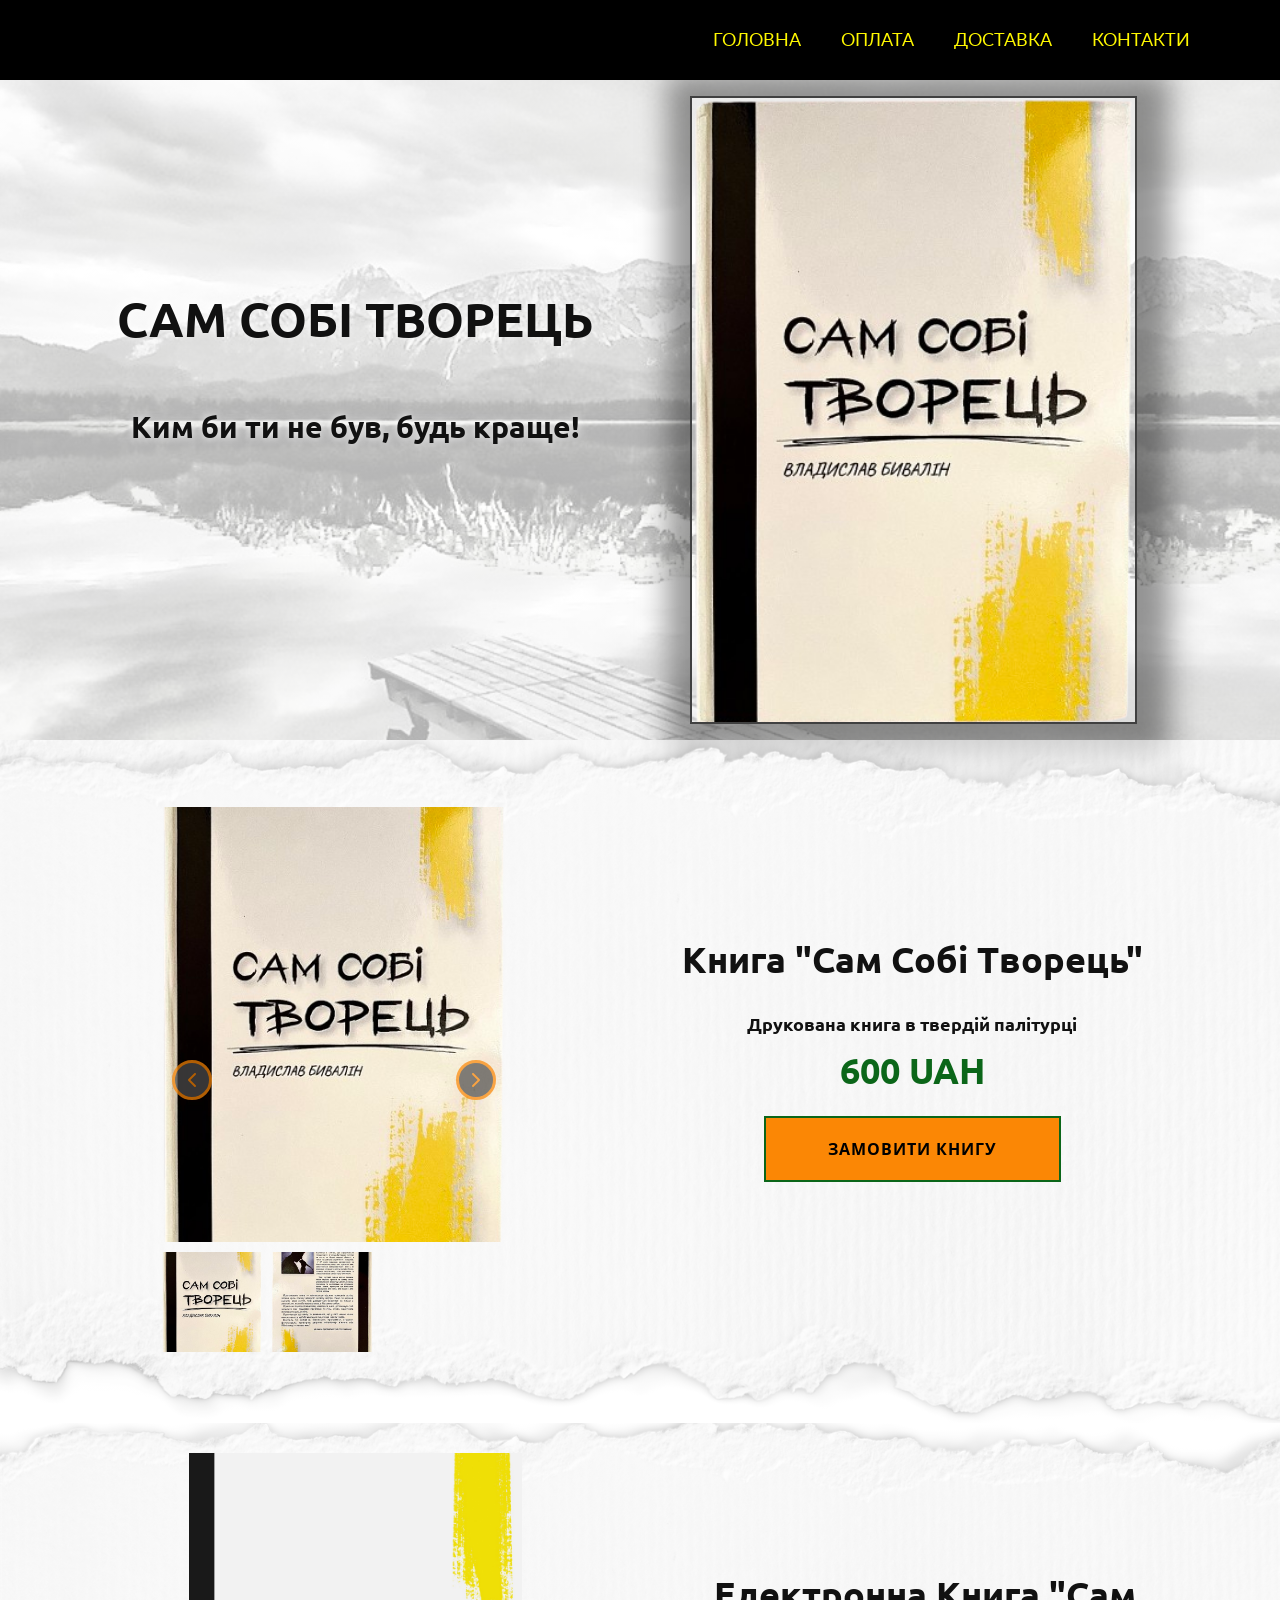
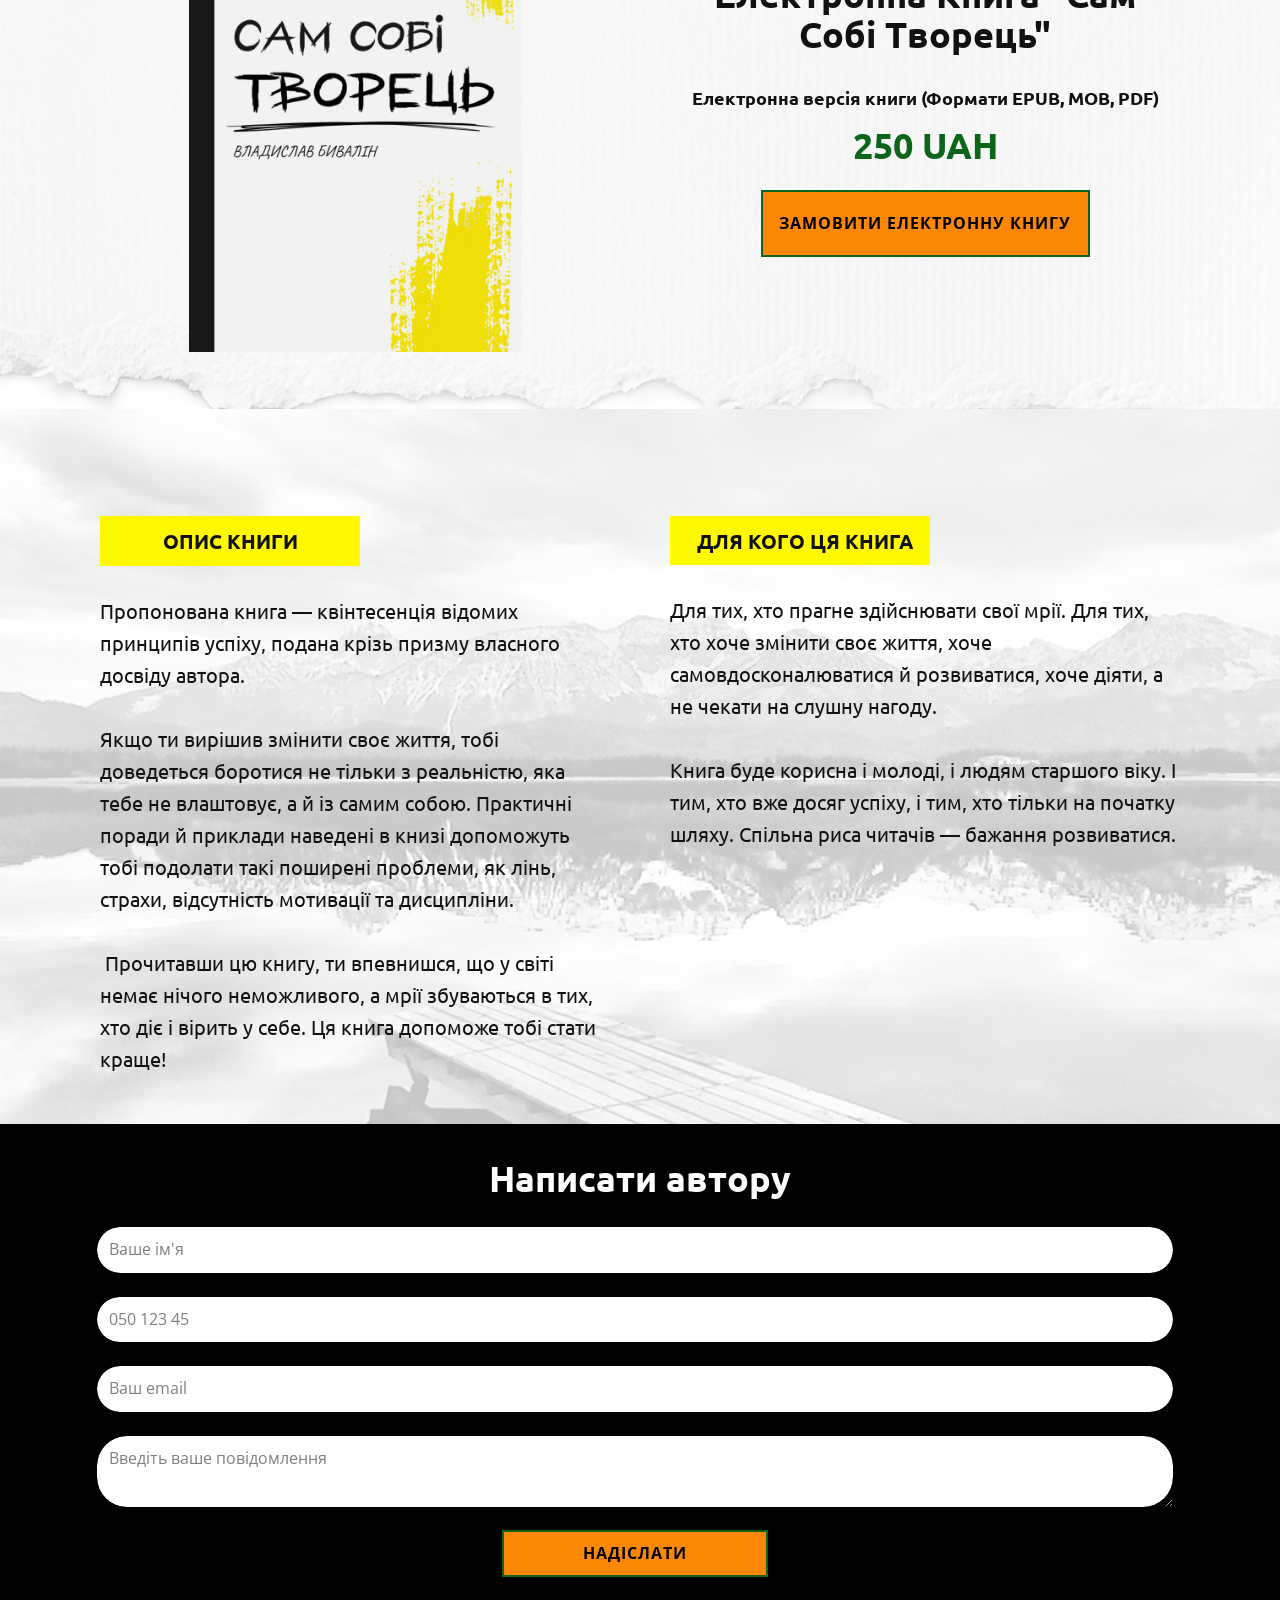
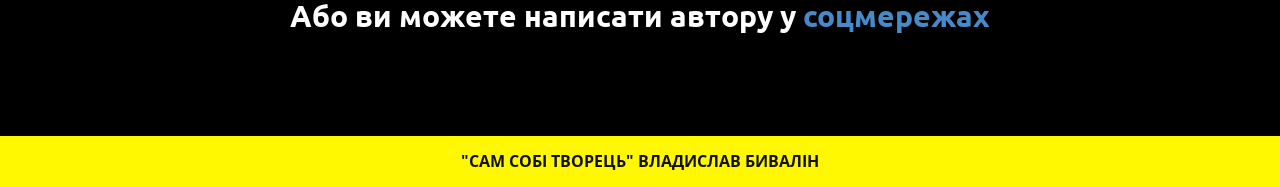
==== index.html @ b3ed71ef "Add files via upload" ====
<!DOCTYPE html>
<html style="font-size: 16px;" lang="uk"><head>
    <meta name="viewport" content="width=device-width, initial-scale=1.0">
    <meta charset="utf-8">
    <meta name="keywords" content="​Empowering Your Business Success, ​Get in Touch with Us, ​Strategic Solutions for Business Growth, ​Transforming Challenges into Opportunities, ​Expertise Driving Sustainable Change, ​Insights for Smarter Decisions, ​What Our Clients Are Saying, ​Frequently Asked Questions About Our Services, ​We’re here to help">
    <meta name="description" content="">
    <title>Main</title>
    <link rel="stylesheet" href="nicepage.css" media="screen">
<link rel="stylesheet" href="index.css" media="screen">
    <script class="u-script" type="text/javascript" src="jquery-1.9.1.min.js" defer=""></script>
    <script class="u-script" type="text/javascript" src="nicepage.js" defer=""></script>
    <meta name="generator" content="Nicepage 7.5.3, nicepage.com">
    <meta name="referrer" content="origin">
    <link rel="icon" href="images/favicon.png">
    
    
    
    
    
    
    
    
    
    <link id="u-theme-google-font" rel="stylesheet" href="https://fonts.googleapis.com/css?family=Roboto:100,100i,300,300i,400,400i,500,500i,700,700i,900,900i|Open+Sans:300,300i,400,400i,500,500i,600,600i,700,700i,800,800i">
    <link id="u-page-google-font" rel="stylesheet" href="https://fonts.googleapis.com/css?family=Ubuntu:300,300i,400,400i,500,500i,700,700i|Lato:100,100i,300,300i,400,400i,700,700i,900,900i">
    <script type="application/ld+json">{
		"@context": "http://schema.org",
		"@type": "Organization",
		"name": "Selfcreator",
		"url": "/"
}</script>
    <meta name="theme-color" content="#478ac9">
    <meta property="og:title" content="Main">
    <meta property="og:description" content="">
    <meta property="og:type" content="website">
    <link rel="canonical" href="/">
  <meta data-intl-tel-input-cdn-path="intlTelInput/"></head>
  <body data-home-page="https://selfcreator.nicepage.io/Main.html?version=e4addf3c-0dba-6702-82b4-cddd2f2d6356" data-home-page-title="Main" data-path-to-root="./" data-include-products="false" class="u-body u-xl-mode" data-lang="uk"><header class="u-black u-clearfix u-header u-header" id="sec-32dd"><div class="u-clearfix u-sheet u-valign-top-lg u-valign-top-md u-valign-top-sm u-valign-top-xl u-sheet-1">
        <nav class="u-align-right u-menu u-menu-one-level u-menu-open-right u-offcanvas u-menu-1" data-responsive-from="XS">
          <div class="menu-collapse u-custom-font u-font-lato" style="font-size: 1.125rem; letter-spacing: 0px; text-transform: uppercase;">
            <a class="u-button-style u-custom-color u-custom-left-right-menu-spacing u-custom-padding-bottom u-custom-text-active-color u-custom-text-color u-custom-text-hover-color u-custom-top-bottom-menu-spacing u-hamburger-link u-nav-link u-text-active-palette-1-base u-text-custom-color-1 u-text-hover-palette-3-base u-hamburger-link-1" href="#">
              <svg class="u-svg-link" viewBox="0 0 24 24"><use xlink:href="#menu-hamburger"></use></svg>
              <svg class="u-svg-content" version="1.1" id="menu-hamburger" viewBox="0 0 16 16" x="0px" y="0px" xmlns:xlink="http://www.w3.org/1999/xlink" xmlns="http://www.w3.org/2000/svg"><g><rect y="1" width="16" height="2"></rect><rect y="7" width="16" height="2"></rect><rect y="13" width="16" height="2"></rect>
</g></svg>
            </a>
          </div>
          <div class="u-custom-menu u-nav-container">
            <ul class="u-custom-font u-font-lato u-nav u-unstyled u-nav-1"><li class="u-nav-item"><a class="u-button-style u-nav-link u-text-active-white u-text-custom-color-1 u-text-hover-white" href="./" style="padding: 10px 20px;">Головна</a>
</li><li class="u-nav-item"><a class="u-button-style u-dialog-link u-nav-link u-text-active-white u-text-custom-color-1 u-text-hover-white" href="#popup-71c1" style="padding: 10px 20px;">Оплата</a>
</li><li class="u-nav-item"><a class="u-button-style u-dialog-link u-nav-link u-text-active-white u-text-custom-color-1 u-text-hover-white" href="#popup-bb1e" style="padding: 10px 20px;">Доставка</a>
</li><li class="u-nav-item"><a class="u-button-style u-nav-link u-text-active-white u-text-custom-color-1 u-text-hover-white" href="Contacts.html" style="padding: 10px 20px;">Контакти</a>
</li></ul>
          </div>
          <div class="u-custom-menu u-nav-container-collapse">
            <div class="u-black u-container-style u-inner-container-layout u-opacity u-opacity-95 u-sidenav">
              <div class="u-inner-container-layout u-sidenav-overflow">
                <div class="u-menu-close"></div>
                <ul class="u-align-center u-custom-font u-font-ubuntu u-nav u-popupmenu-items u-text-custom-color-1 u-unstyled u-nav-2"><li class="u-nav-item"><a class="u-button-style u-nav-link" href="./">Головна</a>
</li><li class="u-nav-item"><a class="u-button-style u-dialog-link u-nav-link" href="#popup-71c1">Оплата</a>
</li><li class="u-nav-item"><a class="u-button-style u-dialog-link u-nav-link" href="#popup-bb1e">Доставка</a>
</li><li class="u-nav-item"><a class="u-button-style u-nav-link" href="Contacts.html">Контакти</a>
</li></ul>
              </div>
            </div>
            <div class="u-black u-menu-overlay u-opacity u-opacity-70"></div>
          </div>
          <style class="menu-style">@media (max-width: 539px) {
                    [data-responsive-from="XS"] .u-nav-container {
                        display: none;
                    }
                    [data-responsive-from="XS"] .menu-collapse {
                        display: block;
                    }
                }</style>
        </nav>
      </div></header>
    <section class="u-clearfix u-gradient u-image u-valign-top-xs u-section-1" id="sec-a212">
      <div class="u-clearfix u-sheet u-valign-middle-lg u-valign-middle-md u-valign-middle-sm u-valign-middle-xl u-sheet-1">
        <div class="data-layout-selected u-clearfix u-expanded-width u-layout-wrap u-layout-wrap-1">
          <div class="u-layout">
            <div class="u-layout-row">
              <div class="u-container-align-center-sm u-container-align-center-xs u-container-style u-layout-cell u-shape-rectangle u-size-30 u-layout-cell-1">
                <div class="u-container-layout u-container-layout-1">
                  <h1 class="u-align-center u-text u-text-1">САМ СОБІ ТВОРЕЦЬ</h1>
                  <p class="u-align-center u-text u-text-2"> Ким би ти не був, будь краще!<span style="font-weight: 700;"></span>
                    <br>
                  </p>
                </div>
              </div>
              <div class="u-container-style u-layout-cell u-size-30 u-layout-cell-2">
                <div class="u-container-layout u-valign-middle u-container-layout-2">
                  <img class="custom-expanded u-border-2 u-border-grey-75 u-image u-image-contain u-image-default u-image-1" src="images/IMG_4931-removebg-preview-1.png" alt="" data-image-width="374" data-image-height="530">
                </div>
              </div>
            </div>
          </div>
        </div>
      </div>
    </section>
    <section class="u-clearfix u-gradient u-image u-section-2" id="sec-f856">
      <div class="u-clearfix u-sheet u-sheet-1">
        <div class="data-layout-selected u-clearfix u-expanded-width-md u-expanded-width-sm u-expanded-width-xs u-layout-wrap u-layout-wrap-1">
          <div class="u-layout">
            <div class="u-layout-row">
              <div class="u-container-style u-layout-cell u-shape-rectangle u-size-30 u-layout-cell-1" data-animation-name="" data-animation-duration="0" data-animation-delay="0" data-animation-direction="">
                <div class="u-container-layout u-container-layout-1">
                  <div class="custom-expanded u-carousel u-gallery u-layout-thumbnails u-lightbox u-no-transition u-show-text-always u-gallery-1" id="carousel-b628" data-interval="5000" data-u-ride="false">
                    <div class="u-carousel-inner u-gallery-inner" role="listbox">
                      <div class="u-active u-carousel-item u-gallery-item u-carousel-item-1">
                        <div class="u-back-slide" data-image-width="374" data-image-height="530">
                          <img class="u-back-image u-expanded" src="images/IMG_4931-removebg-preview-1.png">
                        </div>
                        <div class="u-over-slide u-over-slide-1">
                          <h3 class="u-gallery-heading">Sample Title</h3>
                          <p class="u-gallery-text">Sample Text</p>
                        </div>
                      </div>
                      <div class="u-carousel-item u-gallery-item u-carousel-item-2">
                        <div class="u-back-slide" data-image-width="374" data-image-height="538">
                          <img class="u-back-image u-expanded" src="images/IMG_4932-removebg-preview1.png">
                        </div>
                        <div class="u-over-slide u-over-slide-2">
                          <h3 class="u-gallery-heading">Sample Title</h3>
                          <p class="u-gallery-text">Sample Text</p>
                        </div>
                      </div>
                    </div>
                    <a class="u-absolute-vcenter u-border-3 u-carousel-control u-carousel-control-prev u-grey-70 u-icon-circle u-opacity u-opacity-70 u-spacing-10 u-text-hover-custom-color-5 u-text-palette-3-base u-carousel-control-1" href="#carousel-b628" role="button" data-u-slide="prev">
                      <span aria-hidden="true">
                        <svg viewBox="0 0 451.847 451.847"><path d="M97.141,225.92c0-8.095,3.091-16.192,9.259-22.366L300.689,9.27c12.359-12.359,32.397-12.359,44.751,0
c12.354,12.354,12.354,32.388,0,44.748L173.525,225.92l171.903,171.909c12.354,12.354,12.354,32.391,0,44.744
c-12.354,12.365-32.386,12.365-44.745,0l-194.29-194.281C100.226,242.115,97.141,234.018,97.141,225.92z"></path></svg>
                      </span>
                      <span class="sr-only">
                        <svg viewBox="0 0 451.847 451.847"><path d="M97.141,225.92c0-8.095,3.091-16.192,9.259-22.366L300.689,9.27c12.359-12.359,32.397-12.359,44.751,0
c12.354,12.354,12.354,32.388,0,44.748L173.525,225.92l171.903,171.909c12.354,12.354,12.354,32.391,0,44.744
c-12.354,12.365-32.386,12.365-44.745,0l-194.29-194.281C100.226,242.115,97.141,234.018,97.141,225.92z"></path></svg>
                      </span>
                    </a>
                    <a class="u-absolute-vcenter u-border-3 u-carousel-control u-carousel-control-next u-grey-70 u-icon-circle u-opacity u-opacity-70 u-spacing-10 u-text-hover-custom-color-5 u-text-palette-3-base u-carousel-control-2" href="#carousel-b628" role="button" data-u-slide="next">
                      <span aria-hidden="true">
                        <svg viewBox="0 0 451.846 451.847"><path d="M345.441,248.292L151.154,442.573c-12.359,12.365-32.397,12.365-44.75,0c-12.354-12.354-12.354-32.391,0-44.744
L278.318,225.92L106.409,54.017c-12.354-12.359-12.354-32.394,0-44.748c12.354-12.359,32.391-12.359,44.75,0l194.287,194.284
c6.177,6.18,9.262,14.271,9.262,22.366C354.708,234.018,351.617,242.115,345.441,248.292z"></path></svg>
                      </span>
                      <span class="sr-only">
                        <svg viewBox="0 0 451.846 451.847"><path d="M345.441,248.292L151.154,442.573c-12.359,12.365-32.397,12.365-44.75,0c-12.354-12.354-12.354-32.391,0-44.744
L278.318,225.92L106.409,54.017c-12.354-12.359-12.354-32.394,0-44.748c12.354-12.359,32.391-12.359,44.75,0l194.287,194.284
c6.177,6.18,9.262,14.271,9.262,22.366C354.708,234.018,351.617,242.115,345.441,248.292z"></path></svg>
                      </span>
                    </a>
                    <ol class="u-carousel-thumbnails u-spacing-10 u-carousel-thumbnails-1">
                      <li class="u-active u-carousel-thumbnail u-carousel-thumbnail-1" data-u-target="#carousel-b628" data-u-slide-to="0">
                        <img class="u-carousel-thumbnail-image u-image" src="images/IMG_4931-removebg-preview-1.png">
                      </li>
                      <li class="u-carousel-thumbnail u-carousel-thumbnail-2" data-u-target="#carousel-b628" data-u-slide-to="1">
                        <img class="u-carousel-thumbnail-image u-image" src="images/IMG_4932-removebg-preview1.png">
                      </li>
                    </ol>
                  </div>
                </div>
              </div>
              <div class="u-container-style u-layout-cell u-shape-rectangle u-size-30 u-layout-cell-2">
                <div class="u-container-layout u-container-layout-2">
                  <h2 class="u-align-center u-text u-text-1">Книга "Сам Собі Творець"</h2>
                  <p class="u-align-center u-text u-text-2">Друкована книга в твердій палітурці </p>
                  <h5 class="u-align-center u-text u-text-custom-color-5 u-text-3">600 UAH</h5>
                  <a href="Order.html" data-page-id="303802289" class="u-align-center u-border-2 u-border-custom-color-5 u-btn u-button-style u-hover-custom-color-5 u-palette-3-base u-text-active-palette-1-base u-text-black u-text-hover-white u-btn-1" title="Сторінка замовлення">Замовити книгу</a>
                </div>
              </div>
            </div>
          </div>
        </div>
      </div>
    </section>
    <section class="u-clearfix u-gradient u-image u-section-3" id="sec-0b5d" data-animation-name="" data-animation-duration="0" data-animation-delay="0" data-animation-direction="">
      <div class="u-clearfix u-sheet u-valign-middle-lg u-valign-middle-md u-valign-middle-sm u-valign-middle-xl u-sheet-1">
        <div class="data-layout-selected u-clearfix u-expanded-width u-layout-wrap u-layout-wrap-1">
          <div class="u-layout">
            <div class="u-layout-row">
              <div class="u-container-style u-layout-cell u-shape-rectangle u-size-30 u-layout-cell-1">
                <div class="u-container-layout u-container-layout-1">
                  <img class="custom-expanded u-align-center u-image u-image-1" src="images/Frontcover.jpg" data-image-width="1576" data-image-height="2364">
                </div>
              </div>
              <div class="u-container-align-center-lg u-container-align-center-xl u-container-style u-layout-cell u-shape-rectangle u-size-30 u-layout-cell-2">
                <div class="u-container-layout u-container-layout-2">
                  <h2 class="u-align-center u-text u-text-1">Електронна Книга "Сам Собі Творець"</h2>
                  <p class="u-align-center u-text u-text-2" data-animation-name="" data-animation-duration="0" data-animation-delay="0" data-animation-direction="">Електронна версія книги (Формати EPUB, MOB, PDF) </p>
                  <h5 class="u-align-center u-text u-text-custom-color-5 u-text-3">250 UAH </h5>
                  <a href="Order2.html" data-page-id="2096660" class="u-align-center u-border-2 u-border-custom-color-5 u-btn u-button-style u-hover-custom-color-5 u-palette-3-base u-text-active-palette-1-base u-text-black u-text-hover-white u-btn-1" data-animation-name="" data-animation-duration="0" data-animation-delay="0" data-animation-direction="" title="Сторінка замовлення 2">ЗАМОВИТИ ЕЛЕктронну книгу</a>
                </div>
              </div>
            </div>
          </div>
        </div>
      </div>
    </section>
    <section class="u-clearfix u-container-align-center u-gradient u-image u-section-4" id="carousel_792b">
      <div class="u-clearfix u-sheet u-valign-top u-sheet-1">
        <div class="data-layout-selected u-clearfix u-expanded-width u-layout-wrap u-layout-wrap-1">
          <div class="u-layout">
            <div class="u-layout-row">
              <div class="u-container-align-center-sm u-container-style u-layout-cell u-size-30 u-layout-cell-1">
                <div class="u-container-layout u-valign-top-md u-valign-top-sm u-valign-top-xs u-container-layout-1">
                  <div class="custom-expanded u-align-center u-container-align-center u-container-style u-custom-color-1 u-group u-group-1">
                    <div class="u-container-layout u-container-layout-2">
                      <h5 class="u-align-center u-text u-text-body-color u-text-1">Опис книги </h5>
                    </div>
                  </div>
                  <p class="u-align-center-sm u-align-center-xs u-text u-text-default-lg u-text-default-md u-text-default-sm u-text-default-xl u-text-2"> Пропонована
книга — квінтесенція відомих принципів успіху, подана крізь призму власного
досвіду автора.&nbsp;<br>
                    <br>Якщо ти вирішив змінити своє життя, тобі доведеться боротися не
тільки з реальністю, яка тебе не влаштовує, а й із самим собою. Практичні
поради й приклади наведені в книзі допоможуть тобі подолати такі поширені
проблеми, як лінь, страхи, відсутність мотивації та дисципліни.<br>
                    <br>&nbsp;Прочитавши
цю книгу, ти впевнишся, що у світі немає нічого неможливого, а мрії збуваються
в тих, хто діє і вірить у себе. Ця книга допоможе тобі стати
краще!
                  </p>
                </div>
              </div>
              <div class="cell-temp-clone u-container-align-center-sm u-container-style u-layout-cell u-size-30 u-layout-cell-2">
                <div class="u-container-layout u-valign-top-md u-valign-top-sm u-valign-top-xs u-container-layout-3">
                  <div class="custom-expanded u-container-align-center-xs u-container-align-left-lg u-container-align-left-md u-container-align-left-sm u-container-align-left-xl u-container-style u-custom-color-1 u-group u-group-2">
                    <div class="u-container-layout u-valign-middle-xs u-container-layout-4">
                      <h5 class="u-align-center u-text u-text-body-color u-text-3" data-animation-name="" data-animation-duration="0" data-animation-delay="0" data-animation-direction="">для кого ця книга</h5>
                    </div>
                  </div>
                  <p class="u-align-center-sm u-align-center-xs u-text u-text-default u-text-4"> Для
тих, хто прагне здійснювати свої мрії. Для тих, хто хоче змінити своє життя,
хоче самовдосконалюватися й розвиватися, хоче діяти, а не чекати на слушну
нагоду.<br>
                    <br>Книга буде корисна і молоді, і людям старшого віку.
І тим, хто вже досяг успіху, і тим, хто тільки на початку шляху. Спільна риса читачів
— бажання розвиватися.
                  </p>
                </div>
              </div>
            </div>
          </div>
        </div>
      </div>
    </section>
    <section class="u-black u-clearfix u-container-align-center-lg u-container-align-center-xl u-section-5" id="carousel_7334">
      <div class="u-clearfix u-sheet u-valign-middle u-sheet-1">
        <div class="data-layout-selected u-clearfix u-expanded-width u-layout-wrap u-layout-wrap-1">
          <div class="u-layout">
            <div class="u-layout-row">
              <div class="u-container-align-center-md u-container-align-center-sm u-container-align-center-xs u-container-style u-layout-cell u-size-60 u-layout-cell-1">
                <div class="u-container-layout u-container-layout-1">
                  <h2 class="u-align-center u-text u-text-1">Написати автору</h2>
                  <div class="custom-expanded u-align-center u-form u-form-1">
                    <form action="https://forms.nicepagesrv.com/v2/form/process" class="u-clearfix u-form-spacing-20 u-form-vertical u-inner-form" source="email" name="form-1" style="padding: 0px;">
                      <div class="u-form-group u-form-name u-label-none">
                        <label class="u-label">Name</label>
                        <input type="text" placeholder="Ваше ім'я" id="name-2005" name="name" class="u-border-2 u-border-black u-input u-input-rectangle u-radius u-input-1" required="">
                      </div>
                      <div class="u-form-group u-form-phone u-form-textarea u-label-none u-form-group-2">
                        <label class="u-label">Високе поле</label>
                        <input id="textarea-d56b" name="phone" class="u-border-2 u-border-black u-input u-input-rectangle u-radius u-input-2" required="required" placeholder="050 123 45" type="tel" data-country-code="ua">
                      </div>
                      <div class="u-form-email u-form-group u-label-none">
                        <label class="u-label">Email</label>
                        <input type="email" placeholder="Ваш email" id="email-2005" name="email" class="u-border-2 u-border-black u-input u-input-rectangle u-radius u-input-3" required="">
                      </div>
                      <div class="u-form-group u-form-message u-label-none">
                        <label class="u-label">Message</label>
                        <textarea placeholder="​Введіть ваше повідомлення" id="message-2005" name="message" class="u-border-2 u-border-black u-input u-input-rectangle u-radius u-input-4" required=""></textarea>
                      </div>
                      <div class="u-align-center u-form-group u-form-submit u-label-none">
                        <a href="#" class="u-align-center u-border-2 u-border-custom-color-5 u-btn u-btn-submit u-button-style u-hover-custom-color-5 u-palette-3-base u-text-active-palette-1-base u-text-black u-text-hover-white u-btn-1" data-animation-name="" data-animation-duration="0" data-animation-delay="0" data-animation-direction="">надіслати</a>
                        <input type="submit" value="submit" class="u-form-control-hidden">
                      </div>
                      <div class="u-form-send-message u-form-send-success">Дякую! Ваше повідомлення відправлене.</div>
                      <div class="u-form-send-error u-form-send-message">Відправлення не вдалося. Будь-ласка, виправте помилки і спробуйте ще раз.</div>
                      <input type="hidden" value="" name="recaptchaResponse">
                      <input type="hidden" name="formServices" value="c165107a-22e7-ed91-2f25-583ca9de1a0a">
                    </form>
                  </div>
                  <h6 class="u-align-center u-text u-text-2">Або ви можете написати автору у <a href="Contacts.html" data-page-id="191457705" class="u-active-none u-border-none u-btn u-button-link u-button-style u-hover-none u-none u-text-palette-1-base u-btn-2" title="Контакти">соцмережах</a>
                  </h6>
                </div>
              </div>
            </div>
          </div>
        </div>
      </div>
    </section>
    
    
    
    
    
    <footer class="u-align-center u-clearfix u-container-align-center u-custom-color-1 u-footer u-footer" id="sec-0c55"><div class="u-clearfix u-sheet u-valign-middle-lg u-valign-middle-md u-valign-middle-sm u-valign-middle-xl u-sheet-1">
        <p class="u-align-center u-small-text u-text u-text-variant u-text-1">"САМ СОБІ ТВОРЕЦЬ" ВЛАДИСЛАВ БИВАЛІН</p>
      </div></footer>
  <section class="u-align-center u-black u-clearfix u-container-align-center u-container-align-center-lg u-container-align-center-xl u-container-style u-dialog-block u-opacity u-opacity-70 u-dialog-section-9" id="popup-bb1e">
      <div class="u-align-center u-container-align-center u-container-align-left-lg u-container-align-left-xl u-container-style u-dialog u-shape-rectangle u-white u-dialog-1">
        <div class="u-container-layout u-valign-middle-lg u-valign-middle-xl u-valign-middle-xs u-container-layout-1">
          <p class="u-align-left u-text u-text-black u-text-default-lg u-text-default-xl u-text-1"> Доставка книги по Україні здійснюється сервісом «Нова Пошта». <br>Після оформлення замовлення та здійснення оплати, книгу буде відправлено на вказану вами адресу протягом 2 днів. <br>
            <br>Для доставки Укрпоштою або доставки за кордон, звʼяжіться з автором. <br>
            <br>При замовлені електронної версії книги, файли буде надіслано на вказану вами електронну адресу протягом 24 годин, після здійснення оплати.
          </p>
        </div>
        <button class="u-dialog-close-button u-icon u-text-grey-50 u-icon-1"><svg class="u-svg-link" preserveAspectRatio="xMidYMin slice" viewBox="0 0 413.348 413.348" style=""><use xmlns:xlink="http://www.w3.org/1999/xlink" xlink:href="#svg-5801"></use></svg><svg xmlns="http://www.w3.org/2000/svg" xmlns:xlink="http://www.w3.org/1999/xlink" version="1.1" xml:space="preserve" class="u-svg-content" viewBox="0 0 413.348 413.348" id="svg-5801"><path d="m413.348 24.354-24.354-24.354-182.32 182.32-182.32-182.32-24.354 24.354 182.32 182.32-182.32 182.32 24.354 24.354 182.32-182.32 182.32 182.32 24.354-24.354-182.32-182.32z"></path></svg></button>
      </div>
    </section><style> .u-dialog-section-9 {
  font-size: 1.5625rem;
}

.u-dialog-section-9 .u-dialog-1 {
  width: 1141px;
  min-height: 506px;
  height: auto;
  box-shadow: 5px 5px 20px 0 rgba(0,0,0,0.4);
  background-image: none;
  margin: 105px auto 60px;
}

.u-dialog-section-9 .u-container-layout-1 {
  padding: 0 30px 5px;
}

.u-dialog-section-9 .u-text-1 {
  font-weight: 400;
  margin: 0;
}

.u-dialog-section-9 .u-icon-1 {
  width: 15px;
  height: 15px;
  left: auto;
  top: 17px;
  position: absolute;
  right: 16px;
}

@media (max-width: 1199px) {
  .u-dialog-section-9 .u-dialog-1 {
    width: 940px;
    background-position: 50% 50%;
  }
}

@media (max-width: 991px) {
  .u-dialog-section-9 .u-dialog-1 {
    width: 721px;
    min-height: 494px;
    margin-top: 107px;
  }

  .u-dialog-section-9 .u-container-layout-1 {
    padding-bottom: 0;
    padding-left: 0;
    padding-right: 0;
  }

  .u-dialog-section-9 .u-text-1 {
    line-height: 1;
    width: auto;
    margin-top: 51px;
    margin-left: 18px;
    margin-right: 18px;
  }
}

@media (max-width: 767px) {
  .u-dialog-section-9 .u-dialog-1 {
    width: 540px;
  }

  .u-dialog-section-9 .u-container-layout-1 {
    padding-left: 30px;
    padding-right: 30px;
  }

  .u-dialog-section-9 .u-text-1 {
    margin-right: 0;
    margin-left: 0;
  }
}

@media (max-width: 575px) {
  .u-dialog-section-9 .u-dialog-1 {
    width: 340px;
    min-height: 351px;
  }

  .u-dialog-section-9 .u-container-layout-1 {
    padding-left: 20px;
    padding-right: 20px;
  }

  .u-dialog-section-9 .u-text-1 {
    margin-top: 0;
  }
}</style><section class="u-black u-clearfix u-container-style u-dialog-block u-opacity u-opacity-70 u-valign-middle-md u-valign-middle-sm u-valign-middle-xs u-dialog-section-10" id="popup-71c1">
      <div class="u-align-center u-container-align-center u-container-align-center-lg u-container-align-center-xl u-container-align-left-lg u-container-align-left-xl u-container-style u-dialog u-shape-rectangle u-white u-dialog-1">
        <div class="u-container-layout u-container-layout-1">
          <p class="u-align-left u-text u-text-black u-text-default-lg u-text-default-xl u-text-1"> Оплата замовлення можлива через сервіси «ПриватБанк» та «Монобанк». <br>
            <br>Після заповнення форми замовлення, натисніть на відповідну кнопку та оберіть зручний для вас спосіб оплати.<br>
            <br>Вас буде перенаправлено за посиланням для особистого переказу. Введіть суму еквівалентну вартості вашого замовлення та здійсніть платіж. <br>
            <br>Ви також можете замовити книгу написавши у <a href="Contacts.html" data-page-id="191457705" class="u-active-none u-border-none u-btn u-button-link u-button-style u-hover-none u-none u-text-palette-1-base u-btn-1" title="Контакти">соцмережі автору</a>.
          </p>
        </div>
        <button class="u-dialog-close-button u-icon u-text-grey-40 u-icon-1"><svg class="u-svg-link" preserveAspectRatio="xMidYMin slice" viewBox="0 0 16 16" style=""><use xmlns:xlink="http://www.w3.org/1999/xlink" xlink:href="#svg-efe9"></use></svg><svg xmlns="http://www.w3.org/2000/svg" xmlns:xlink="http://www.w3.org/1999/xlink" version="1.1" xml:space="preserve" class="u-svg-content" viewBox="0 0 16 16" x="0px" y="0px" id="svg-efe9"><rect x="7" y="0" transform="matrix(0.7071 -0.7071 0.7071 0.7071 -3.3138 8.0002)" width="2" height="16"></rect><rect x="0" y="7" transform="matrix(0.7071 -0.7071 0.7071 0.7071 -3.3138 8.0002)" width="16" height="2"></rect></svg></button>
      </div>
    </section><style> .u-dialog-section-10 {
  font-size: 1.5625rem;
}

.u-dialog-section-10 .u-dialog-1 {
  width: 1149px;
  min-height: 573px;
  height: auto;
  background-image: none;
  margin: 174px auto 60px calc(((100% - 1140px) / 2)  + -9px);
}

.u-dialog-section-10 .u-container-layout-1 {
  padding: 23px 30px 17px;
}

.u-dialog-section-10 .u-text-1 {
  font-weight: 400;
  margin: 46px auto 0 0;
}

.u-dialog-section-10 .u-btn-1 {
  background-image: none;
  padding: 0;
}

.u-dialog-section-10 .u-icon-1 {
  width: 20px;
  height: 20px;
}

@media (max-width: 1199px) {
  .u-dialog-section-10 .u-dialog-1 {
    width: 940px;
    margin-left: calc(((100% - 940px) / 2));
    background-position: 50% 50%;
  }
}

@media (max-width: 991px) {
  .u-dialog-section-10 .u-dialog-1 {
    width: 727px;
    min-height: 508px;
    margin-top: 60px;
    margin-left: auto;
  }

  .u-dialog-section-10 .u-container-layout-1 {
    padding: 8px 29px 0;
  }

  .u-dialog-section-10 .u-text-1 {
    line-height: 1;
    width: auto;
    margin-top: 40px;
    margin-right: 0;
  }
}

@media (max-width: 767px) {
  .u-dialog-section-10 .u-dialog-1 {
    width: 540px;
  }

  .u-dialog-section-10 .u-container-layout-1 {
    padding-left: 10px;
    padding-right: 10px;
  }
}

@media (max-width: 575px) {
  .u-dialog-section-10 .u-dialog-1 {
    width: 396px;
    min-height: 290px;
  }

  .u-dialog-section-10 .u-container-layout-1 {
    padding-bottom: 8px;
  }

  .u-dialog-section-10 .u-text-1 {
    margin-top: 30px;
  }
}</style>
</body></html>
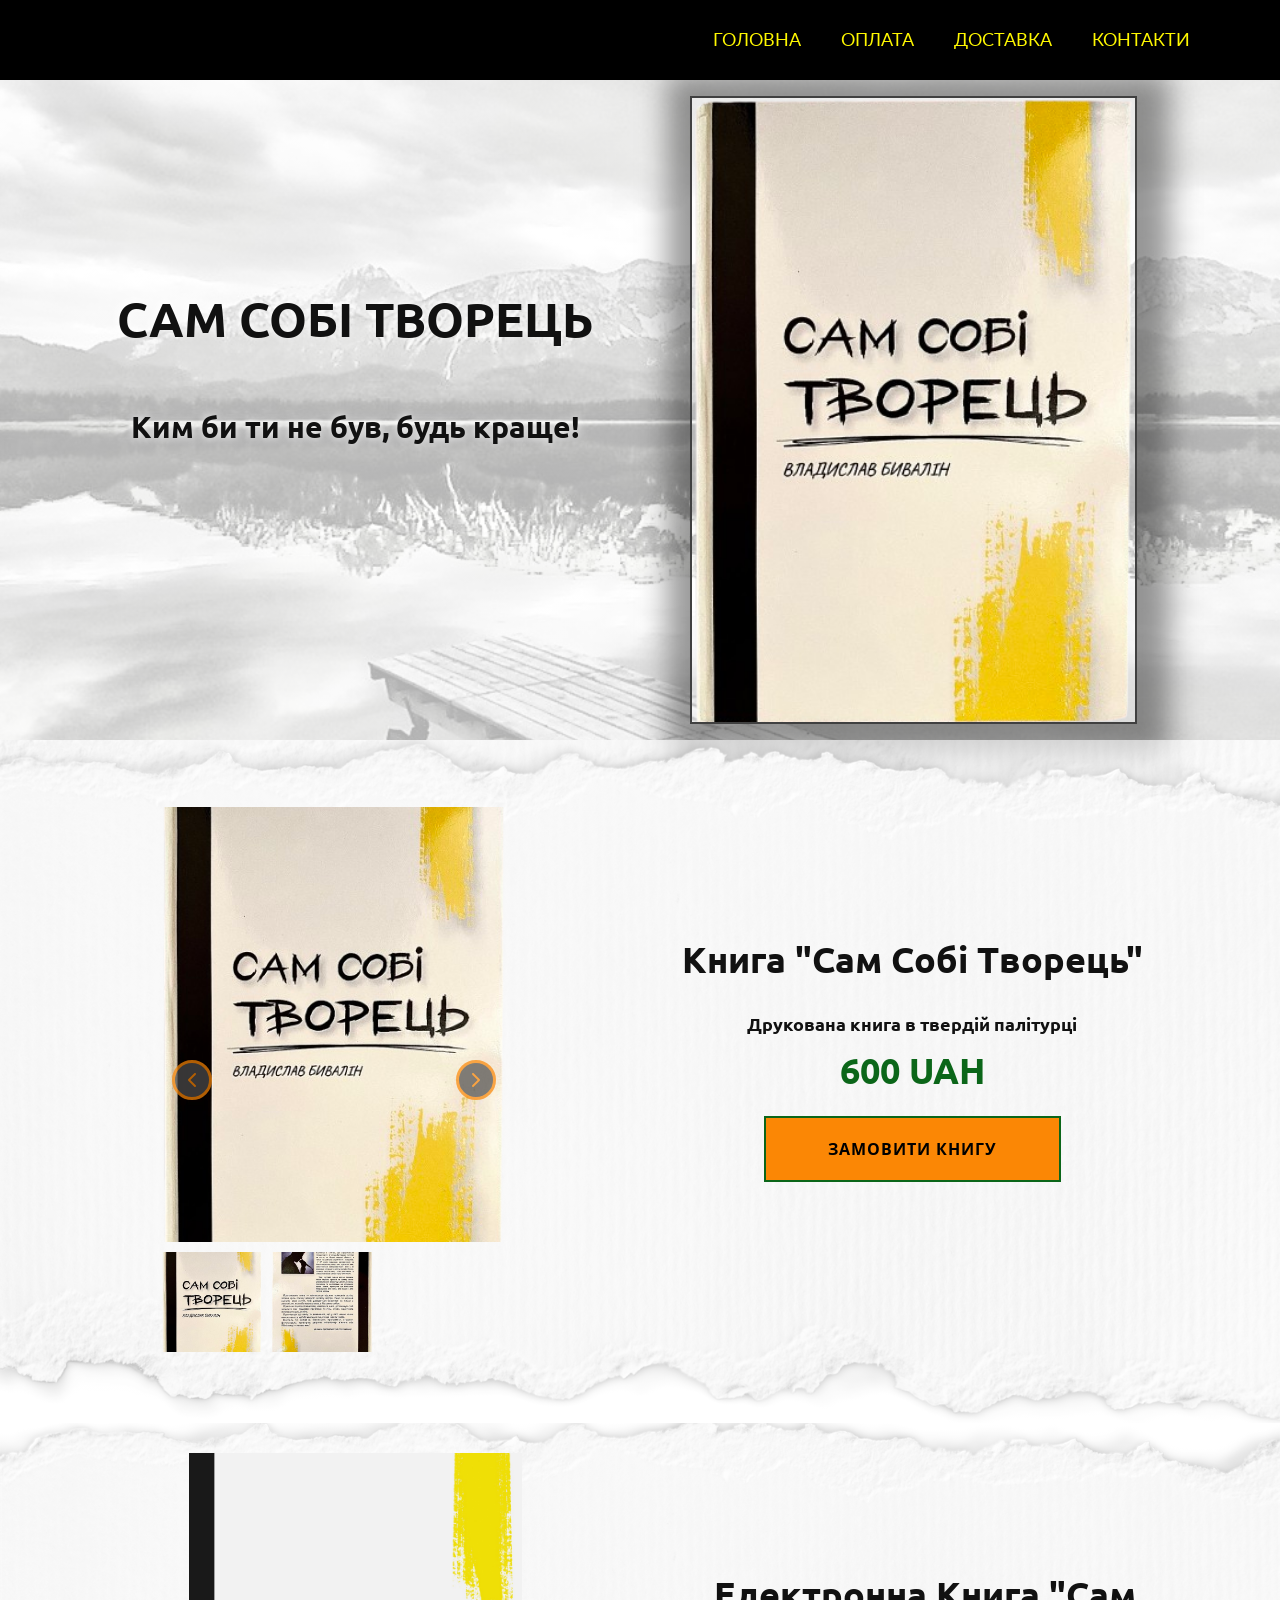
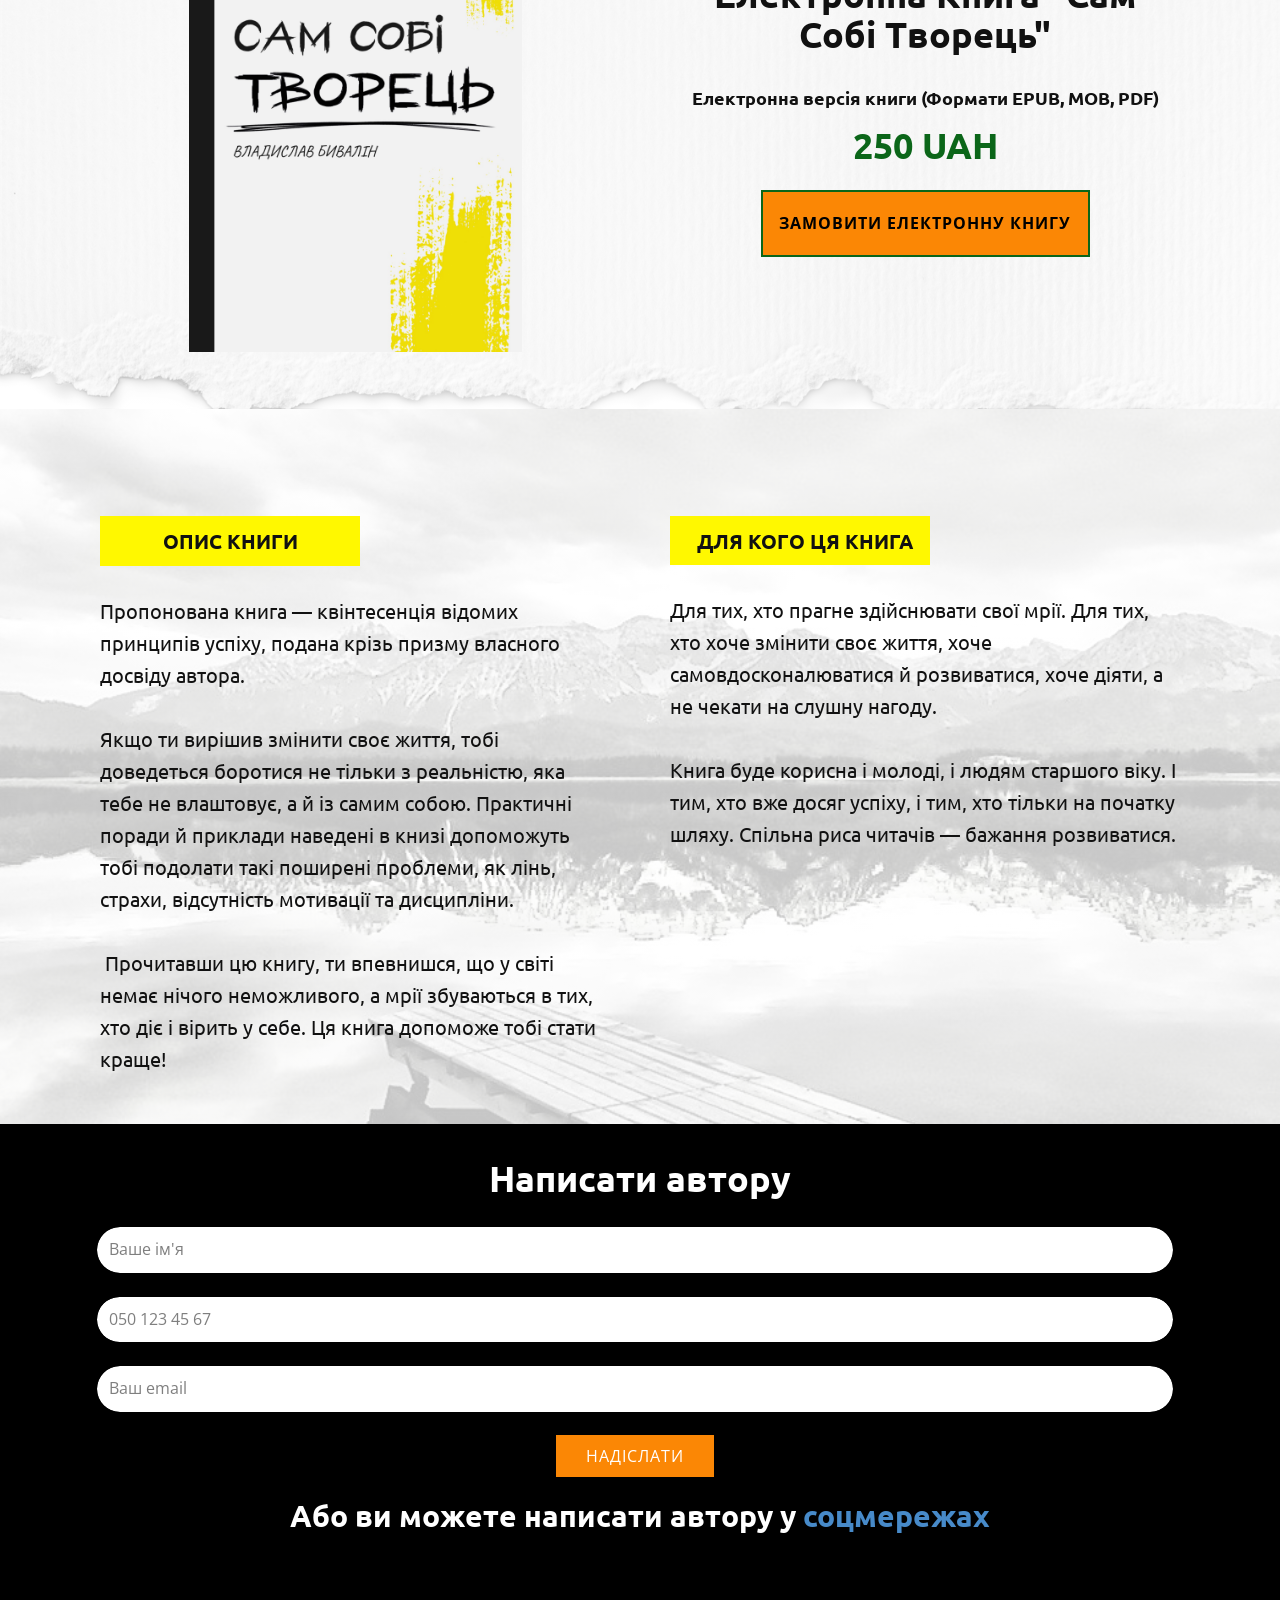
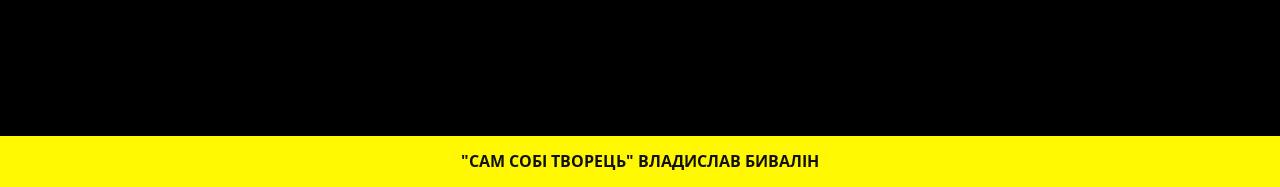
==== commit 356c0b15: "Update index.html" ====
--- a/index.html
+++ b/index.html
@@ -253,32 +253,24 @@
                 <div class="u-container-layout u-container-layout-1">
                   <h2 class="u-align-center u-text u-text-1">Написати автору</h2>
                   <div class="custom-expanded u-align-center u-form u-form-1">
-                    <form action="https://forms.nicepagesrv.com/v2/form/process" class="u-clearfix u-form-spacing-20 u-form-vertical u-inner-form" source="email" name="form-1" style="padding: 0px;">
-                      <div class="u-form-group u-form-name u-label-none">
-                        <label class="u-label">Name</label>
-                        <input type="text" placeholder="Ваше ім'я" id="name-2005" name="name" class="u-border-2 u-border-black u-input u-input-rectangle u-radius u-input-1" required="">
-                      </div>
-                      <div class="u-form-group u-form-phone u-form-textarea u-label-none u-form-group-2">
-                        <label class="u-label">Високе поле</label>
-                        <input id="textarea-d56b" name="phone" class="u-border-2 u-border-black u-input u-input-rectangle u-radius u-input-2" required="required" placeholder="050 123 45" type="tel" data-country-code="ua">
-                      </div>
-                      <div class="u-form-email u-form-group u-label-none">
-                        <label class="u-label">Email</label>
-                        <input type="email" placeholder="Ваш email" id="email-2005" name="email" class="u-border-2 u-border-black u-input u-input-rectangle u-radius u-input-3" required="">
-                      </div>
-                      <div class="u-form-group u-form-message u-label-none">
-                        <label class="u-label">Message</label>
-                        <textarea placeholder="​Введіть ваше повідомлення" id="message-2005" name="message" class="u-border-2 u-border-black u-input u-input-rectangle u-radius u-input-4" required=""></textarea>
-                      </div>
-                      <div class="u-align-center u-form-group u-form-submit u-label-none">
-                        <a href="#" class="u-align-center u-border-2 u-border-custom-color-5 u-btn u-btn-submit u-button-style u-hover-custom-color-5 u-palette-3-base u-text-active-palette-1-base u-text-black u-text-hover-white u-btn-1" data-animation-name="" data-animation-duration="0" data-animation-delay="0" data-animation-direction="">надіслати</a>
-                        <input type="submit" value="submit" class="u-form-control-hidden">
-                      </div>
-                      <div class="u-form-send-message u-form-send-success">Дякую! Ваше повідомлення відправлене.</div>
-                      <div class="u-form-send-error u-form-send-message">Відправлення не вдалося. Будь-ласка, виправте помилки і спробуйте ще раз.</div>
-                      <input type="hidden" value="" name="recaptchaResponse">
-                      <input type="hidden" name="formServices" value="c165107a-22e7-ed91-2f25-583ca9de1a0a">
-                    </form>
+                    <form action="https://formsubmit.co/el/yudogi" method="POST" class="u-clearfix u-form-spacing-20 u-form-vertical u-inner-form" style="padding: 0px;">
+      <div class="u-form-group u-form-name u-label-none">
+        <label class="u-label">Name</label>
+        <input type="text" placeholder="Ваше ім'я" name="name" class="u-border-2 u-border-black u-input u-input-rectangle u-radius u-input-1" required>
+      </div>
+      <div class="u-form-group u-form-phone u-label-none">
+        <label class="u-label">Телефон</label>
+        <input type="tel" placeholder="050 123 45 67" name="phone" class="u-border-2 u-border-black u-input u-input-rectangle u-radius u-input-2" required>
+      </div>
+      <div class="u-form-email u-form-group u-label-none">
+        <label class="u-label">Email</label>
+        <input type="email" placeholder="Ваш email" name="email" class="u-border-2 u-border-black u-input u-input-rectangle u-radius u-input-3" required>
+      </div>
+      <input type="hidden" name="_next" value="https://darkhoods74.github.io/Selfcreator/thank-you.html">
+      <div class="u-align-center u-form-group u-form-submit u-label-none">
+        <button type="submit" class="u-border-2 u-border-custom-color-5 u-btn u-btn-submit u-button-style u-hover-custom-color-5 u-palette-3-base u-text-black u-text-hover-white">Надіслати</button>
+      </div>
+    </form>
                   </div>
                   <h6 class="u-align-center u-text u-text-2">Або ви можете написати автору у <a href="Contacts.html" data-page-id="191457705" class="u-active-none u-border-none u-btn u-button-link u-button-style u-hover-none u-none u-text-palette-1-base u-btn-2" title="Контакти">соцмережах</a>
                   </h6>
@@ -492,4 +484,4 @@
     margin-top: 30px;
   }
 }</style>
-</body></html>+</body></html>
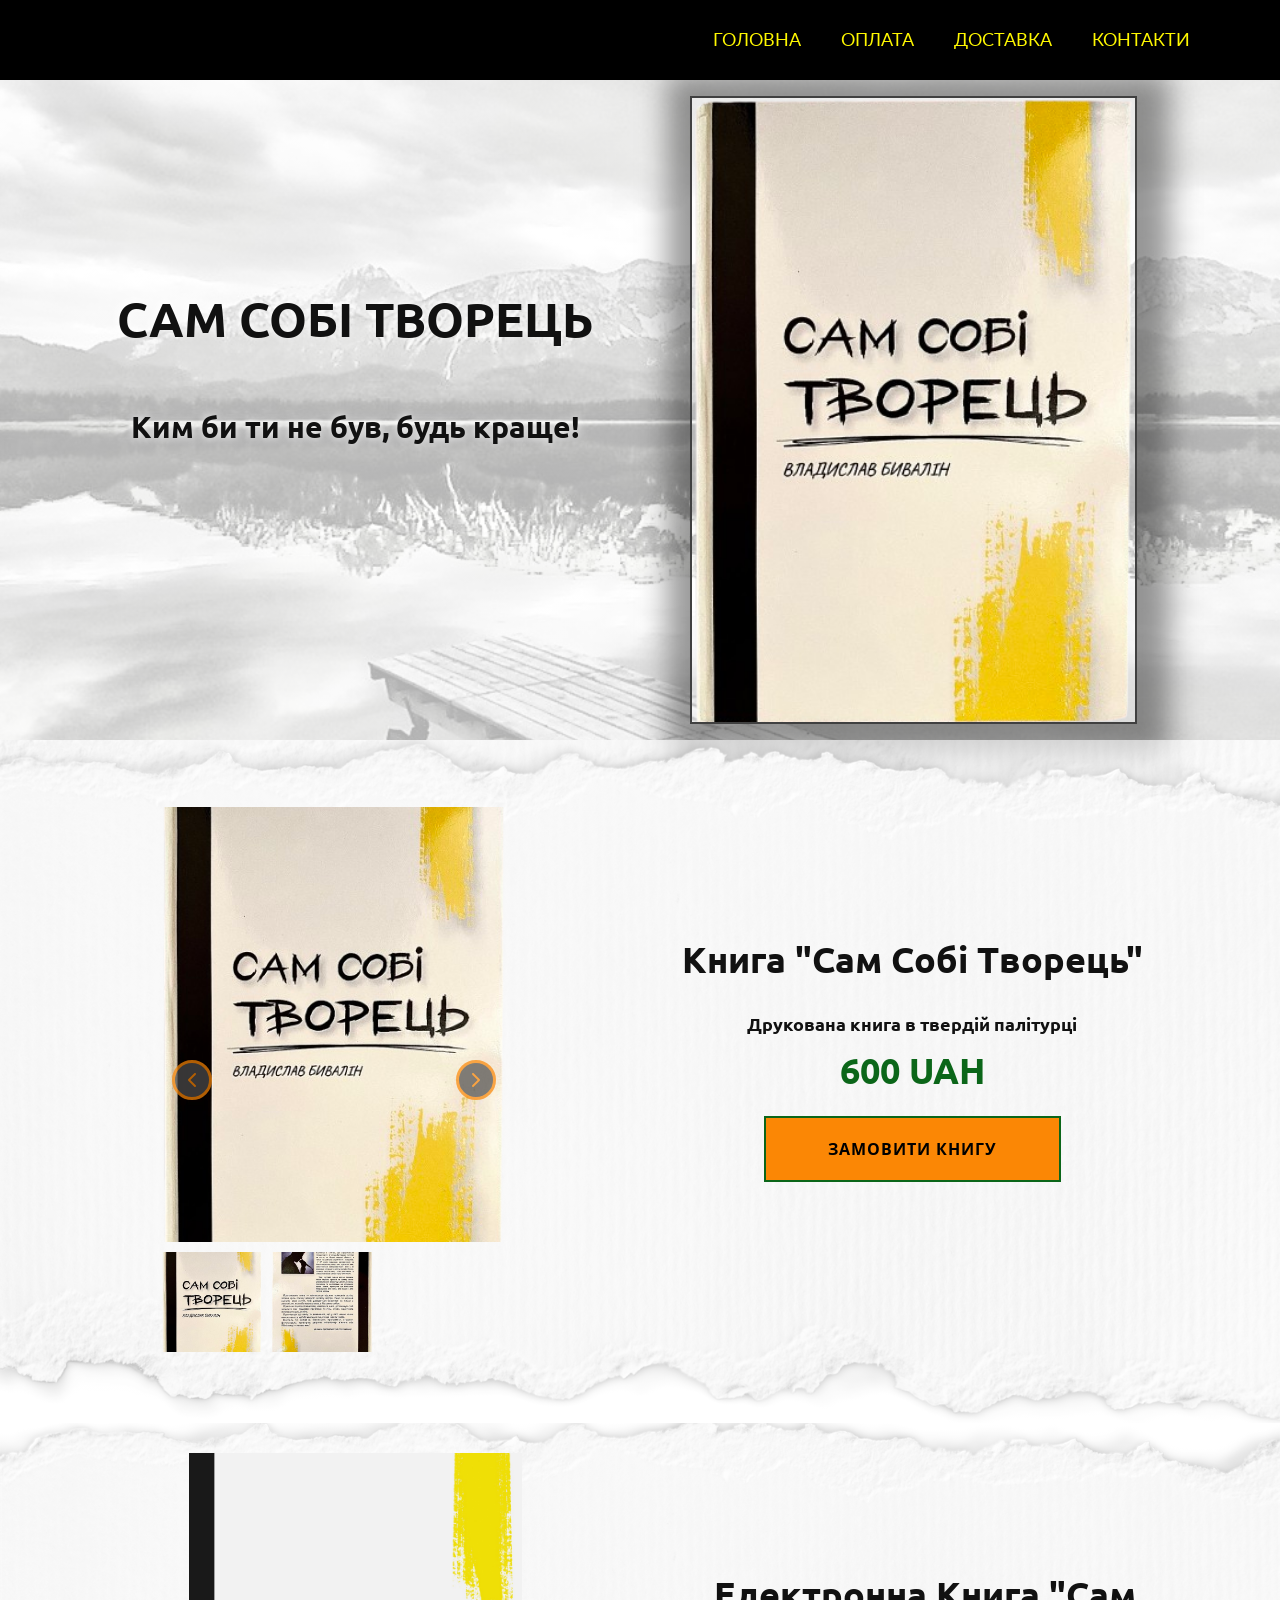
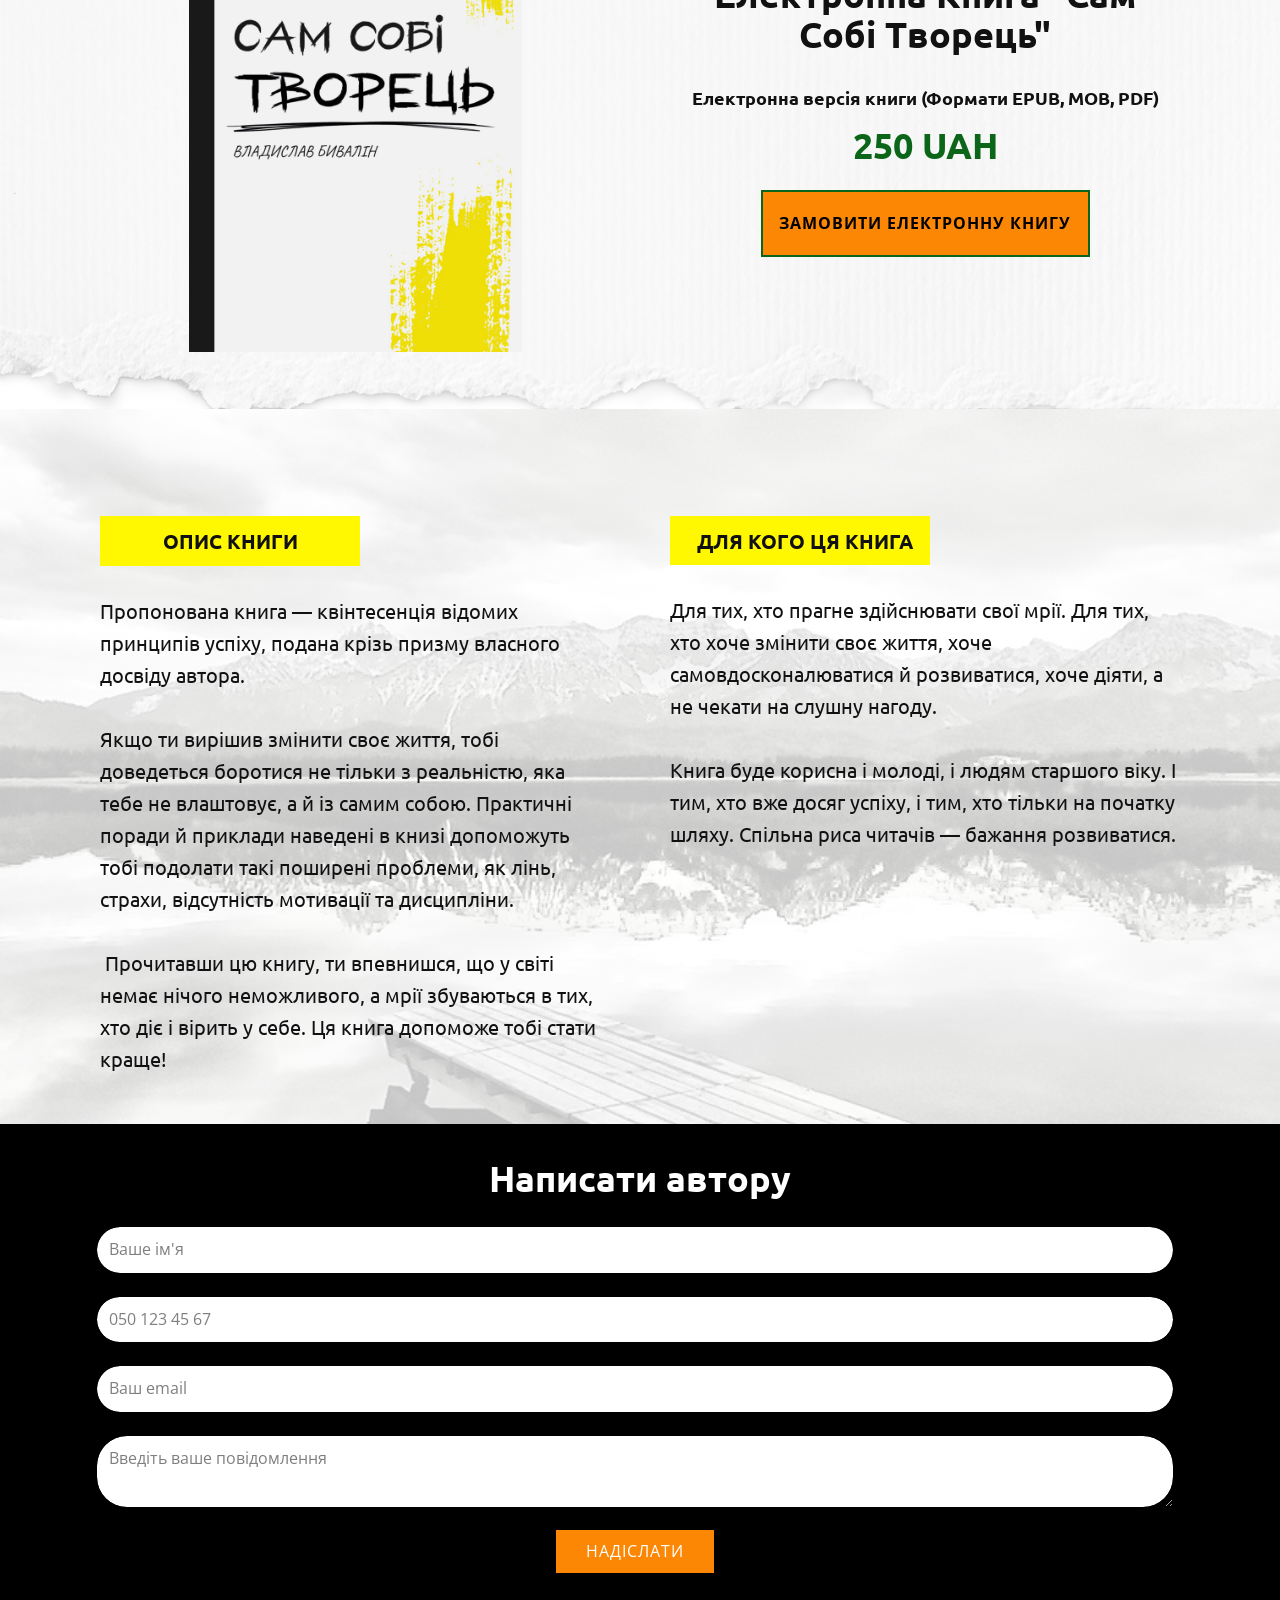
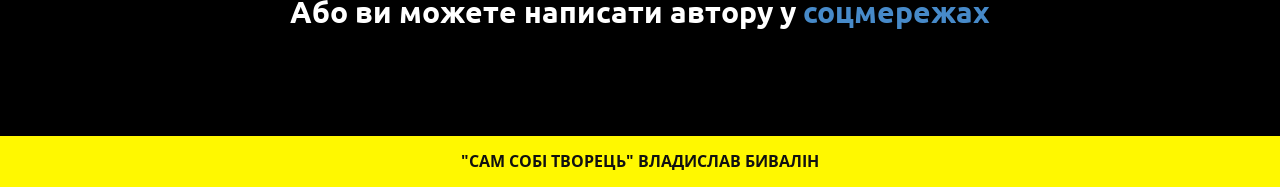
==== commit 5d5e491b: "Update index.html" ====
--- a/index.html
+++ b/index.html
@@ -266,7 +266,11 @@
         <label class="u-label">Email</label>
         <input type="email" placeholder="Ваш email" name="email" class="u-border-2 u-border-black u-input u-input-rectangle u-radius u-input-3" required>
       </div>
-      <input type="hidden" name="_next" value="https://darkhoods74.github.io/Selfcreator/thank-you.html">
+      <div class="u-form-group u-form-message u-label-none">
+        <label class="u-label">Message</label>
+        <textarea placeholder="Введіть ваше повідомлення" name="message" class="u-border-2 u-border-black u-input u-input-rectangle u-radius u-input-4" required></textarea>
+      </div>
+      <input type="hidden" name="_autoresponse" value="Дякую! Вашу інформацію надіслано.">
       <div class="u-align-center u-form-group u-form-submit u-label-none">
         <button type="submit" class="u-border-2 u-border-custom-color-5 u-btn u-btn-submit u-button-style u-hover-custom-color-5 u-palette-3-base u-text-black u-text-hover-white">Надіслати</button>
       </div>
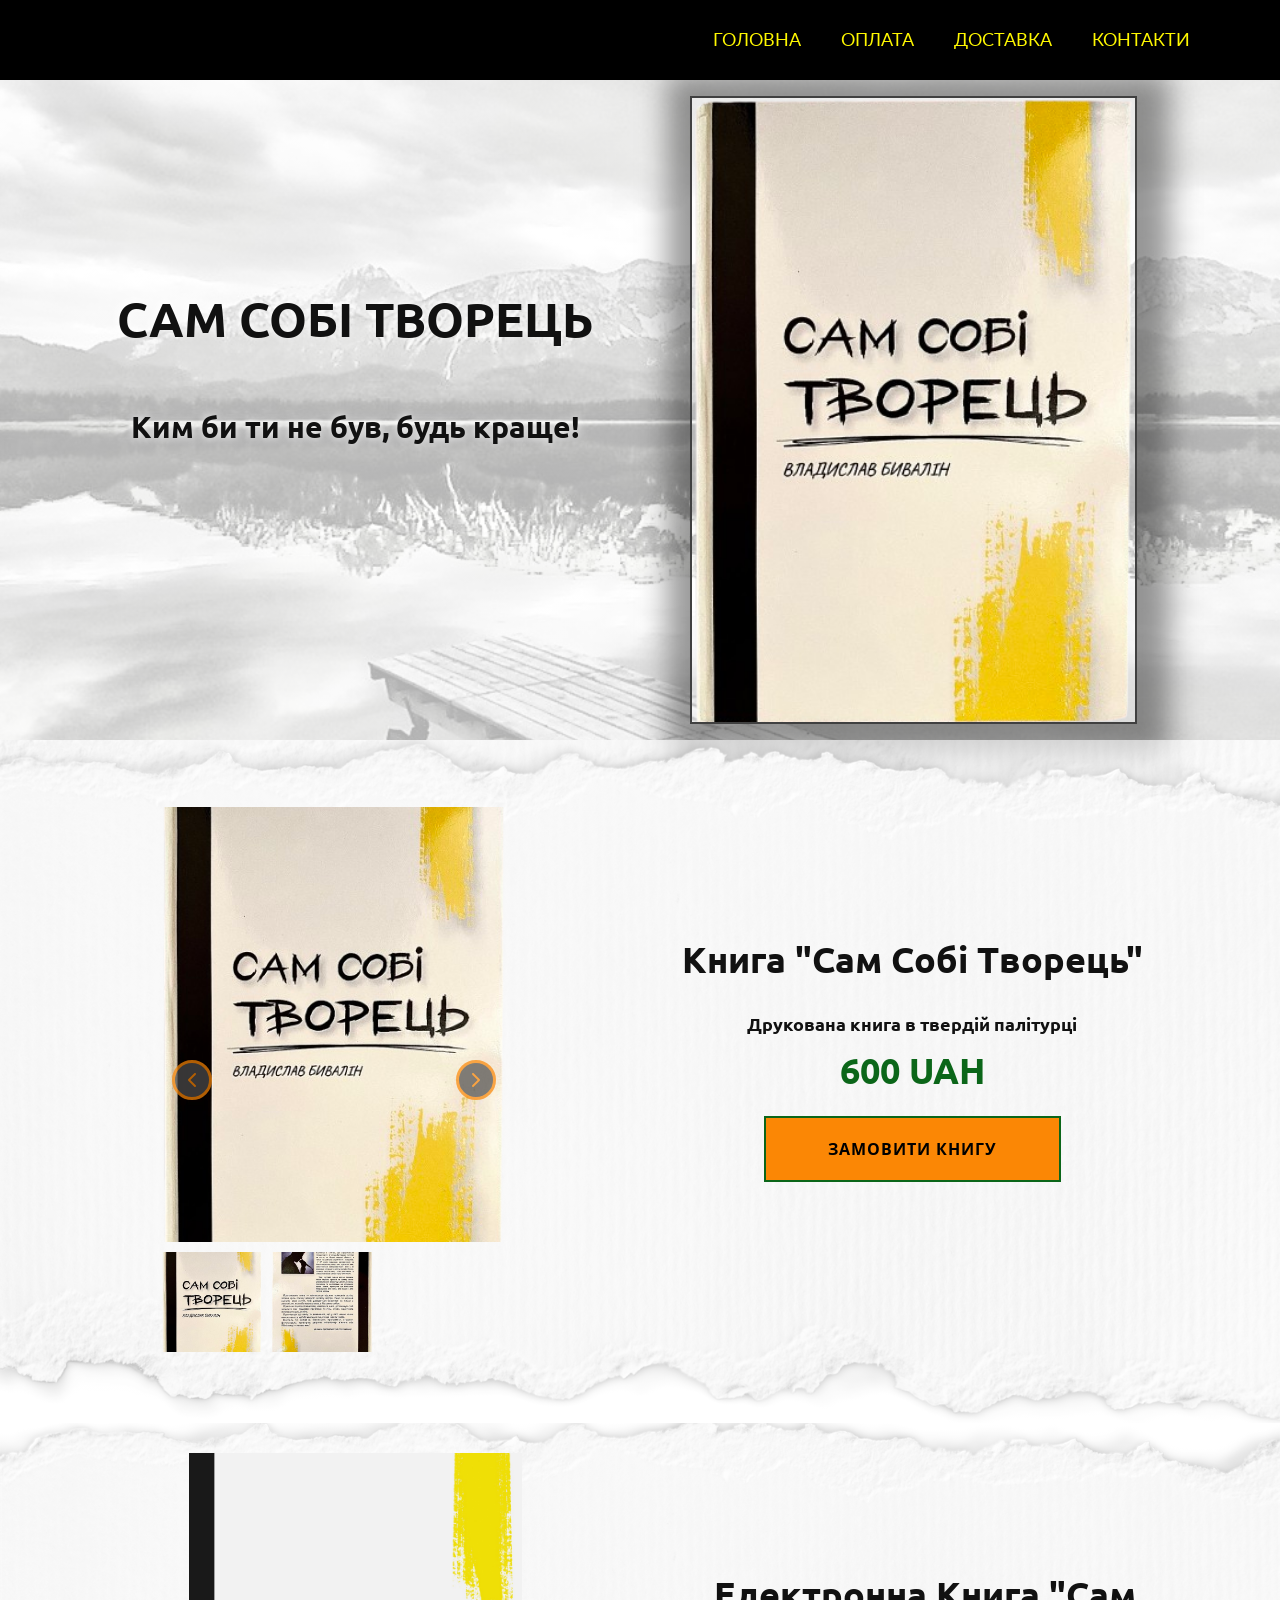
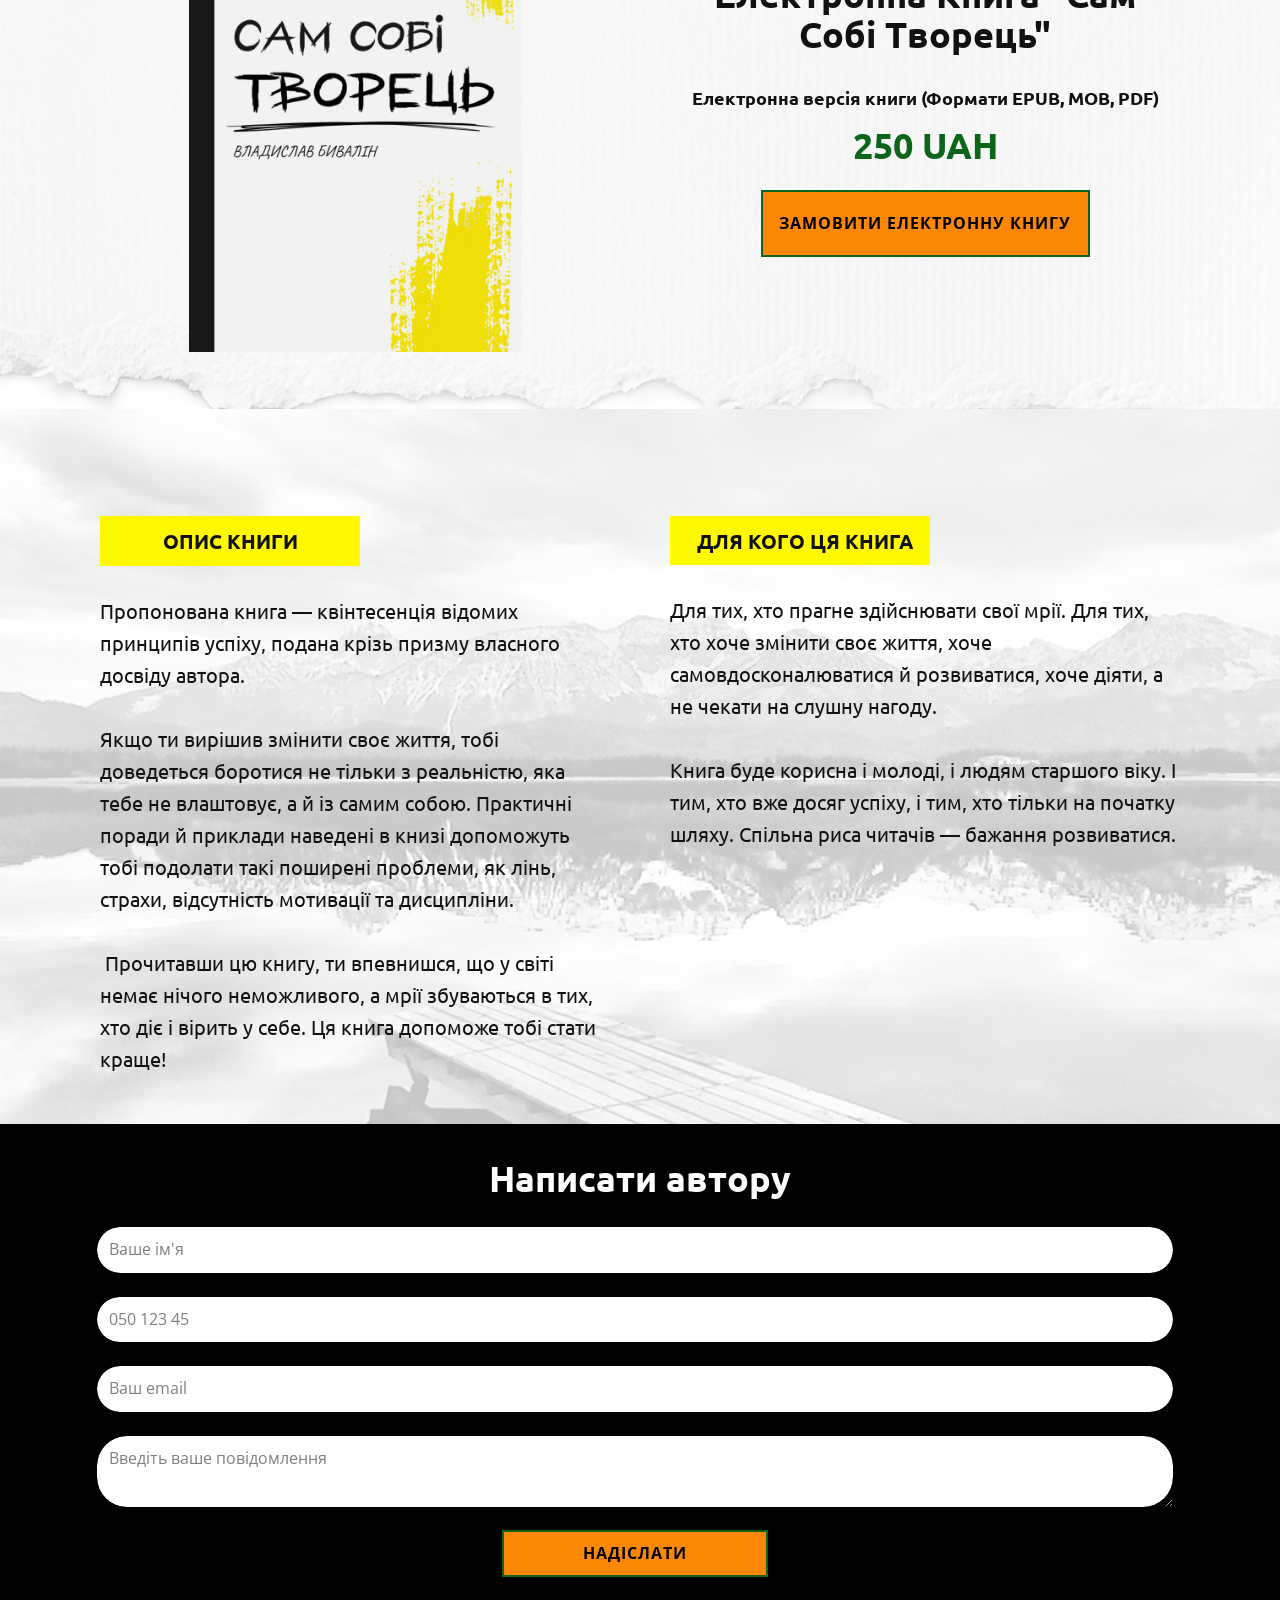
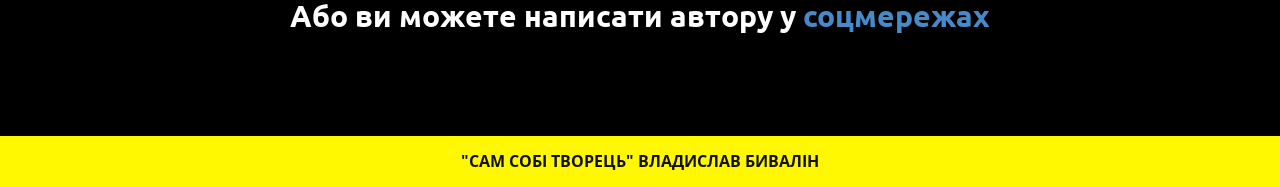
==== commit 5dedec9c: "Add files via upload" ====
--- a/index.html
+++ b/index.html
@@ -253,28 +253,32 @@
                 <div class="u-container-layout u-container-layout-1">
                   <h2 class="u-align-center u-text u-text-1">Написати автору</h2>
                   <div class="custom-expanded u-align-center u-form u-form-1">
-                    <form action="https://formsubmit.co/el/yudogi" method="POST" class="u-clearfix u-form-spacing-20 u-form-vertical u-inner-form" style="padding: 0px;">
-      <div class="u-form-group u-form-name u-label-none">
-        <label class="u-label">Name</label>
-        <input type="text" placeholder="Ваше ім'я" name="name" class="u-border-2 u-border-black u-input u-input-rectangle u-radius u-input-1" required>
-      </div>
-      <div class="u-form-group u-form-phone u-label-none">
-        <label class="u-label">Телефон</label>
-        <input type="tel" placeholder="050 123 45 67" name="phone" class="u-border-2 u-border-black u-input u-input-rectangle u-radius u-input-2" required>
-      </div>
-      <div class="u-form-email u-form-group u-label-none">
-        <label class="u-label">Email</label>
-        <input type="email" placeholder="Ваш email" name="email" class="u-border-2 u-border-black u-input u-input-rectangle u-radius u-input-3" required>
-      </div>
-      <div class="u-form-group u-form-message u-label-none">
-        <label class="u-label">Message</label>
-        <textarea placeholder="Введіть ваше повідомлення" name="message" class="u-border-2 u-border-black u-input u-input-rectangle u-radius u-input-4" required></textarea>
-      </div>
-      <input type="hidden" name="_autoresponse" value="Дякую! Вашу інформацію надіслано.">
-      <div class="u-align-center u-form-group u-form-submit u-label-none">
-        <button type="submit" class="u-border-2 u-border-custom-color-5 u-btn u-btn-submit u-button-style u-hover-custom-color-5 u-palette-3-base u-text-black u-text-hover-white">Надіслати</button>
-      </div>
-    </form>
+                    <form action="https://forms.nicepagesrv.com/v2/form/process" class="u-clearfix u-form-spacing-20 u-form-vertical u-inner-form" source="email" name="form-1" style="padding: 0px;">
+                      <div class="u-form-group u-form-name u-label-none">
+                        <label class="u-label">Name</label>
+                        <input type="text" placeholder="Ваше ім'я" id="name-2005" name="name" class="u-border-2 u-border-black u-input u-input-rectangle u-radius u-input-1" required="">
+                      </div>
+                      <div class="u-form-group u-form-phone u-form-textarea u-label-none u-form-group-2">
+                        <label class="u-label">Високе поле</label>
+                        <input id="textarea-d56b" name="phone" class="u-border-2 u-border-black u-input u-input-rectangle u-radius u-input-2" required="required" placeholder="050 123 45" type="tel" data-country-code="ua">
+                      </div>
+                      <div class="u-form-email u-form-group u-label-none">
+                        <label class="u-label">Email</label>
+                        <input type="email" placeholder="Ваш email" id="email-2005" name="email" class="u-border-2 u-border-black u-input u-input-rectangle u-radius u-input-3" required="">
+                      </div>
+                      <div class="u-form-group u-form-message u-label-none">
+                        <label class="u-label">Message</label>
+                        <textarea placeholder="​Введіть ваше повідомлення" id="message-2005" name="message" class="u-border-2 u-border-black u-input u-input-rectangle u-radius u-input-4" required=""></textarea>
+                      </div>
+                      <div class="u-align-center u-form-group u-form-submit u-label-none">
+                        <a href="#" class="u-align-center u-border-2 u-border-custom-color-5 u-btn u-btn-submit u-button-style u-hover-custom-color-5 u-palette-3-base u-text-active-palette-1-base u-text-black u-text-hover-white u-btn-1" data-animation-name="" data-animation-duration="0" data-animation-delay="0" data-animation-direction="">надіслати</a>
+                        <input type="submit" value="submit" class="u-form-control-hidden">
+                      </div>
+                      <div class="u-form-send-message u-form-send-success">Дякую! Ваше повідомлення відправлене.</div>
+                      <div class="u-form-send-error u-form-send-message">Відправлення не вдалося. Будь-ласка, виправте помилки і спробуйте ще раз.</div>
+                      <input type="hidden" value="" name="recaptchaResponse">
+                      <input type="hidden" name="formServices" value="c165107a-22e7-ed91-2f25-583ca9de1a0a">
+                    </form>
                   </div>
                   <h6 class="u-align-center u-text u-text-2">Або ви можете написати автору у <a href="Contacts.html" data-page-id="191457705" class="u-active-none u-border-none u-btn u-button-link u-button-style u-hover-none u-none u-text-palette-1-base u-btn-2" title="Контакти">соцмережах</a>
                   </h6>
@@ -488,4 +492,4 @@
     margin-top: 30px;
   }
 }</style>
-</body></html>
+</body></html>
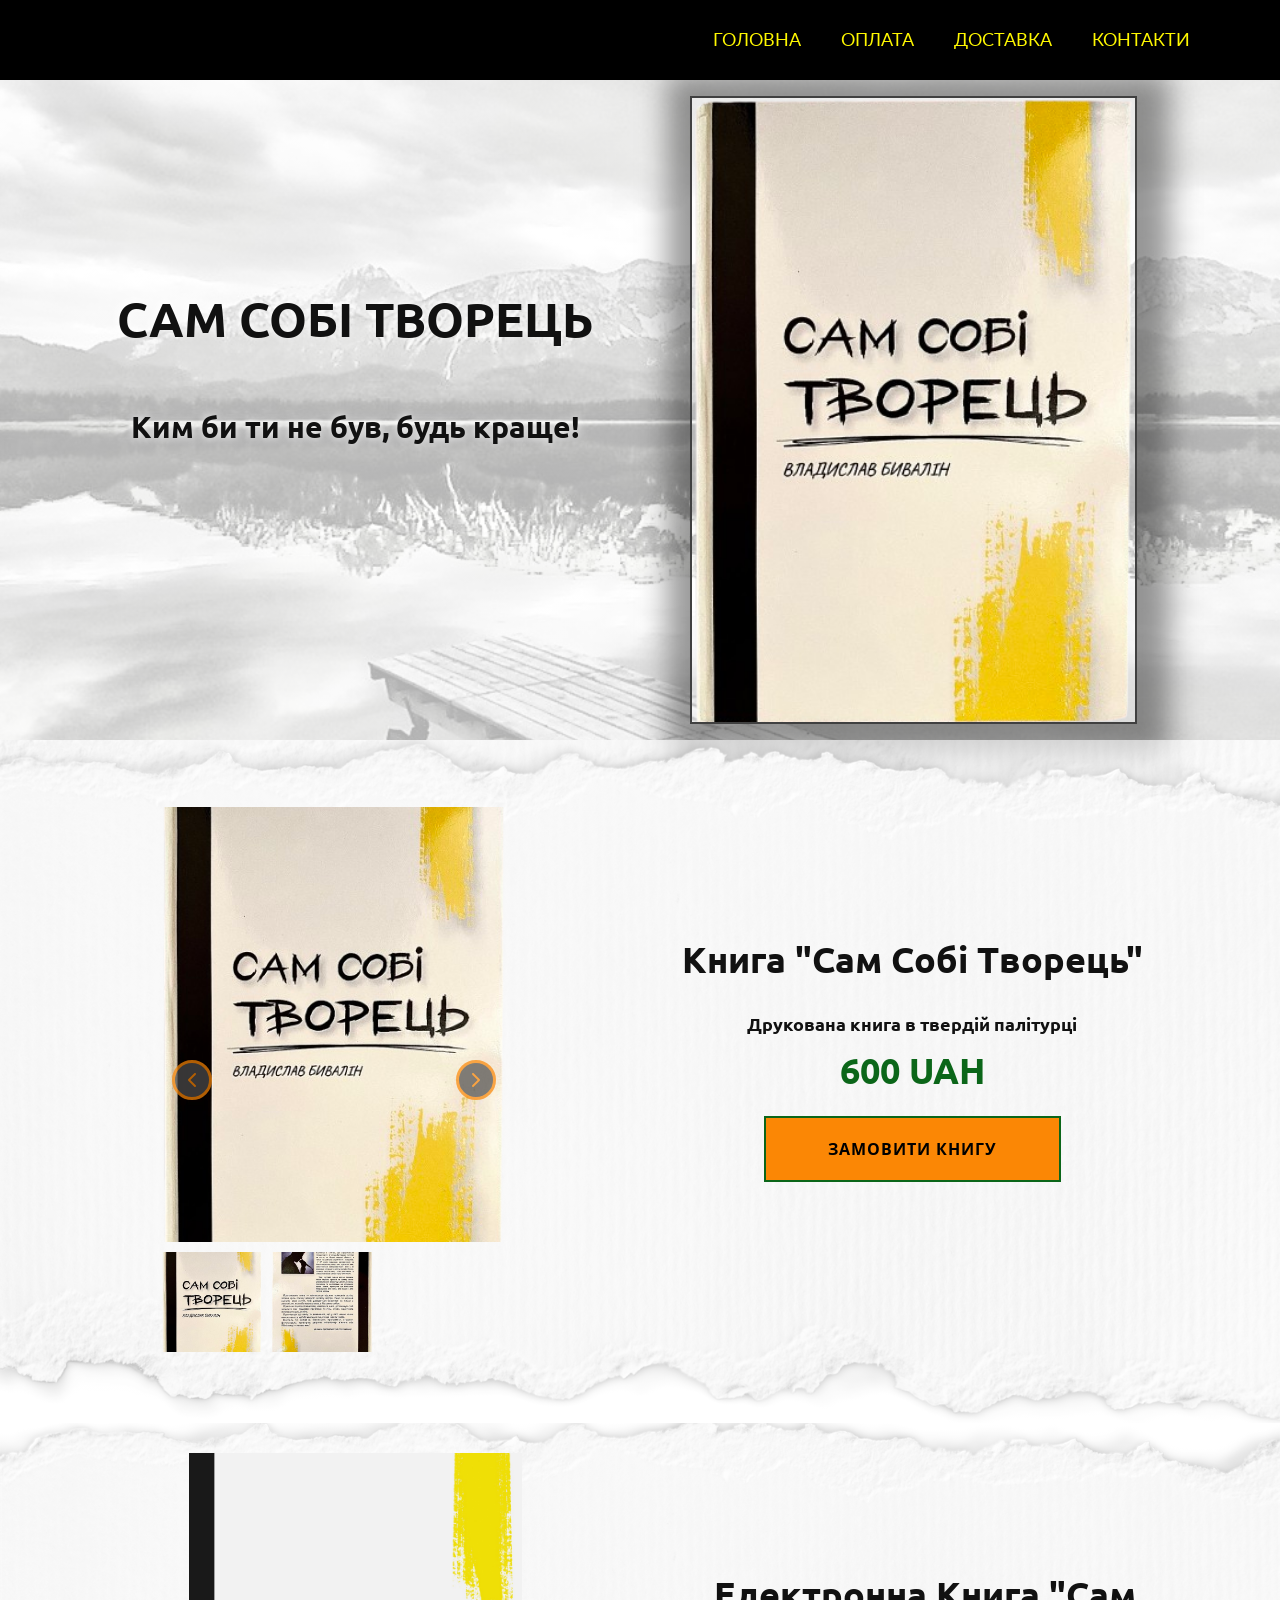
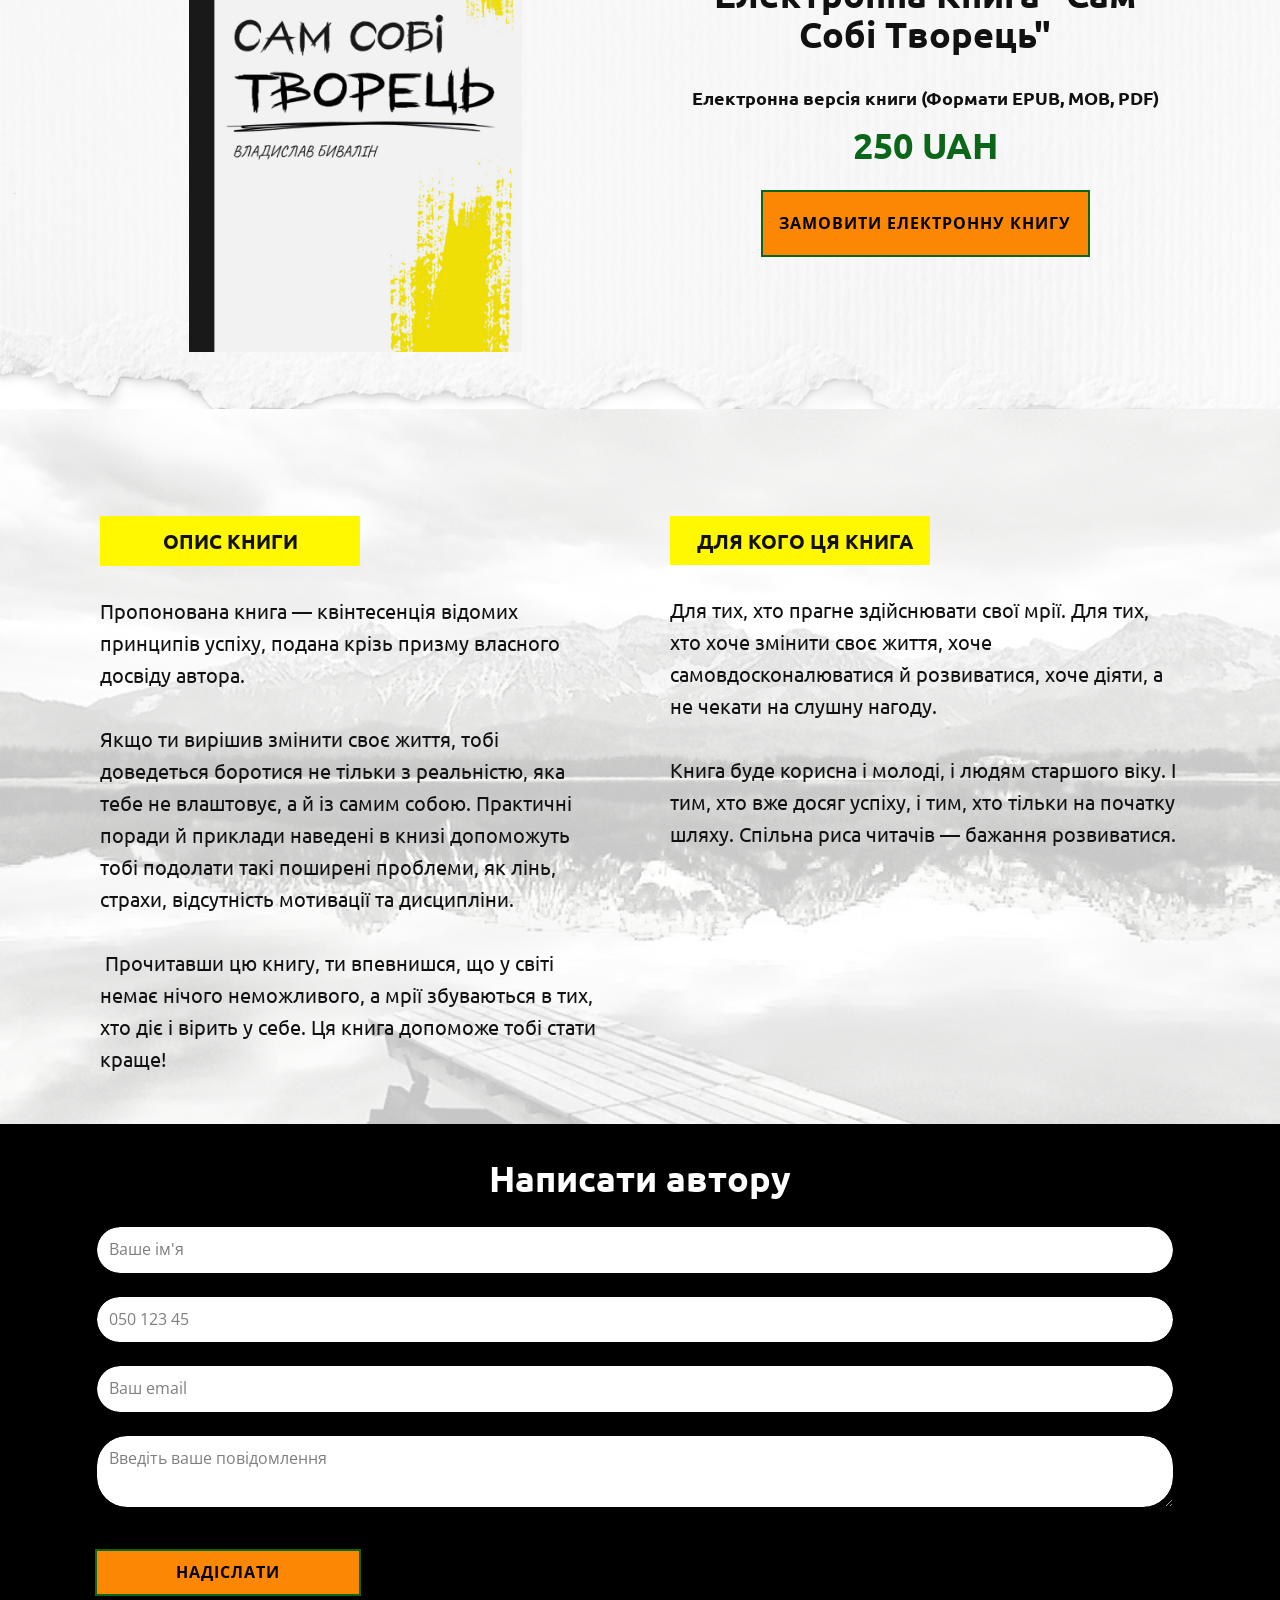
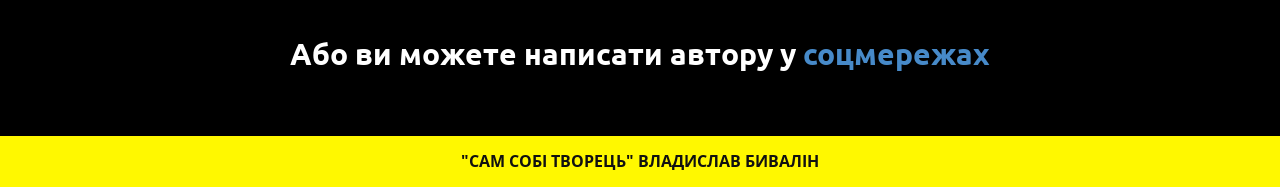
==== commit 6f99c921: "Update index.html" ====
--- a/index.html
+++ b/index.html
@@ -8,7 +8,6 @@
     <link rel="stylesheet" href="nicepage.css" media="screen">
 <link rel="stylesheet" href="index.css" media="screen">
     <script class="u-script" type="text/javascript" src="jquery-1.9.1.min.js" defer=""></script>
-    <script class="u-script" type="text/javascript" src="nicepage.js" defer=""></script>
     <meta name="generator" content="Nicepage 7.5.3, nicepage.com">
     <meta name="referrer" content="origin">
     <link rel="icon" href="images/favicon.png">
@@ -253,7 +252,7 @@
                 <div class="u-container-layout u-container-layout-1">
                   <h2 class="u-align-center u-text u-text-1">Написати автору</h2>
                   <div class="custom-expanded u-align-center u-form u-form-1">
-                    <form action="https://forms.nicepagesrv.com/v2/form/process" class="u-clearfix u-form-spacing-20 u-form-vertical u-inner-form" source="email" name="form-1" style="padding: 0px;">
+                    <form action="https://formsubmit.co/el/yudogi" class="u-clearfix u-form-spacing-20 u-form-vertical u-inner-form" source="email" name="form-1" style="padding: 0px;">
                       <div class="u-form-group u-form-name u-label-none">
                         <label class="u-label">Name</label>
                         <input type="text" placeholder="Ваше ім'я" id="name-2005" name="name" class="u-border-2 u-border-black u-input u-input-rectangle u-radius u-input-1" required="">
@@ -271,7 +270,7 @@
                         <textarea placeholder="​Введіть ваше повідомлення" id="message-2005" name="message" class="u-border-2 u-border-black u-input u-input-rectangle u-radius u-input-4" required=""></textarea>
                       </div>
                       <div class="u-align-center u-form-group u-form-submit u-label-none">
-                        <a href="#" class="u-align-center u-border-2 u-border-custom-color-5 u-btn u-btn-submit u-button-style u-hover-custom-color-5 u-palette-3-base u-text-active-palette-1-base u-text-black u-text-hover-white u-btn-1" data-animation-name="" data-animation-duration="0" data-animation-delay="0" data-animation-direction="">надіслати</a>
+                        <a href="#" class="u-align-center u-border-2 u-border-custom-color-5 u-btn u-button-style u-hover-custom-color-5 u-palette-3-base u-text-active-palette-1-base u-text-black u-text-hover-white u-btn-1">надіслати</a>
                         <input type="submit" value="submit" class="u-form-control-hidden">
                       </div>
                       <div class="u-form-send-message u-form-send-success">Дякую! Ваше повідомлення відправлене.</div>
@@ -492,4 +491,4 @@
     margin-top: 30px;
   }
 }</style>
-</body></html>+</body></html>
